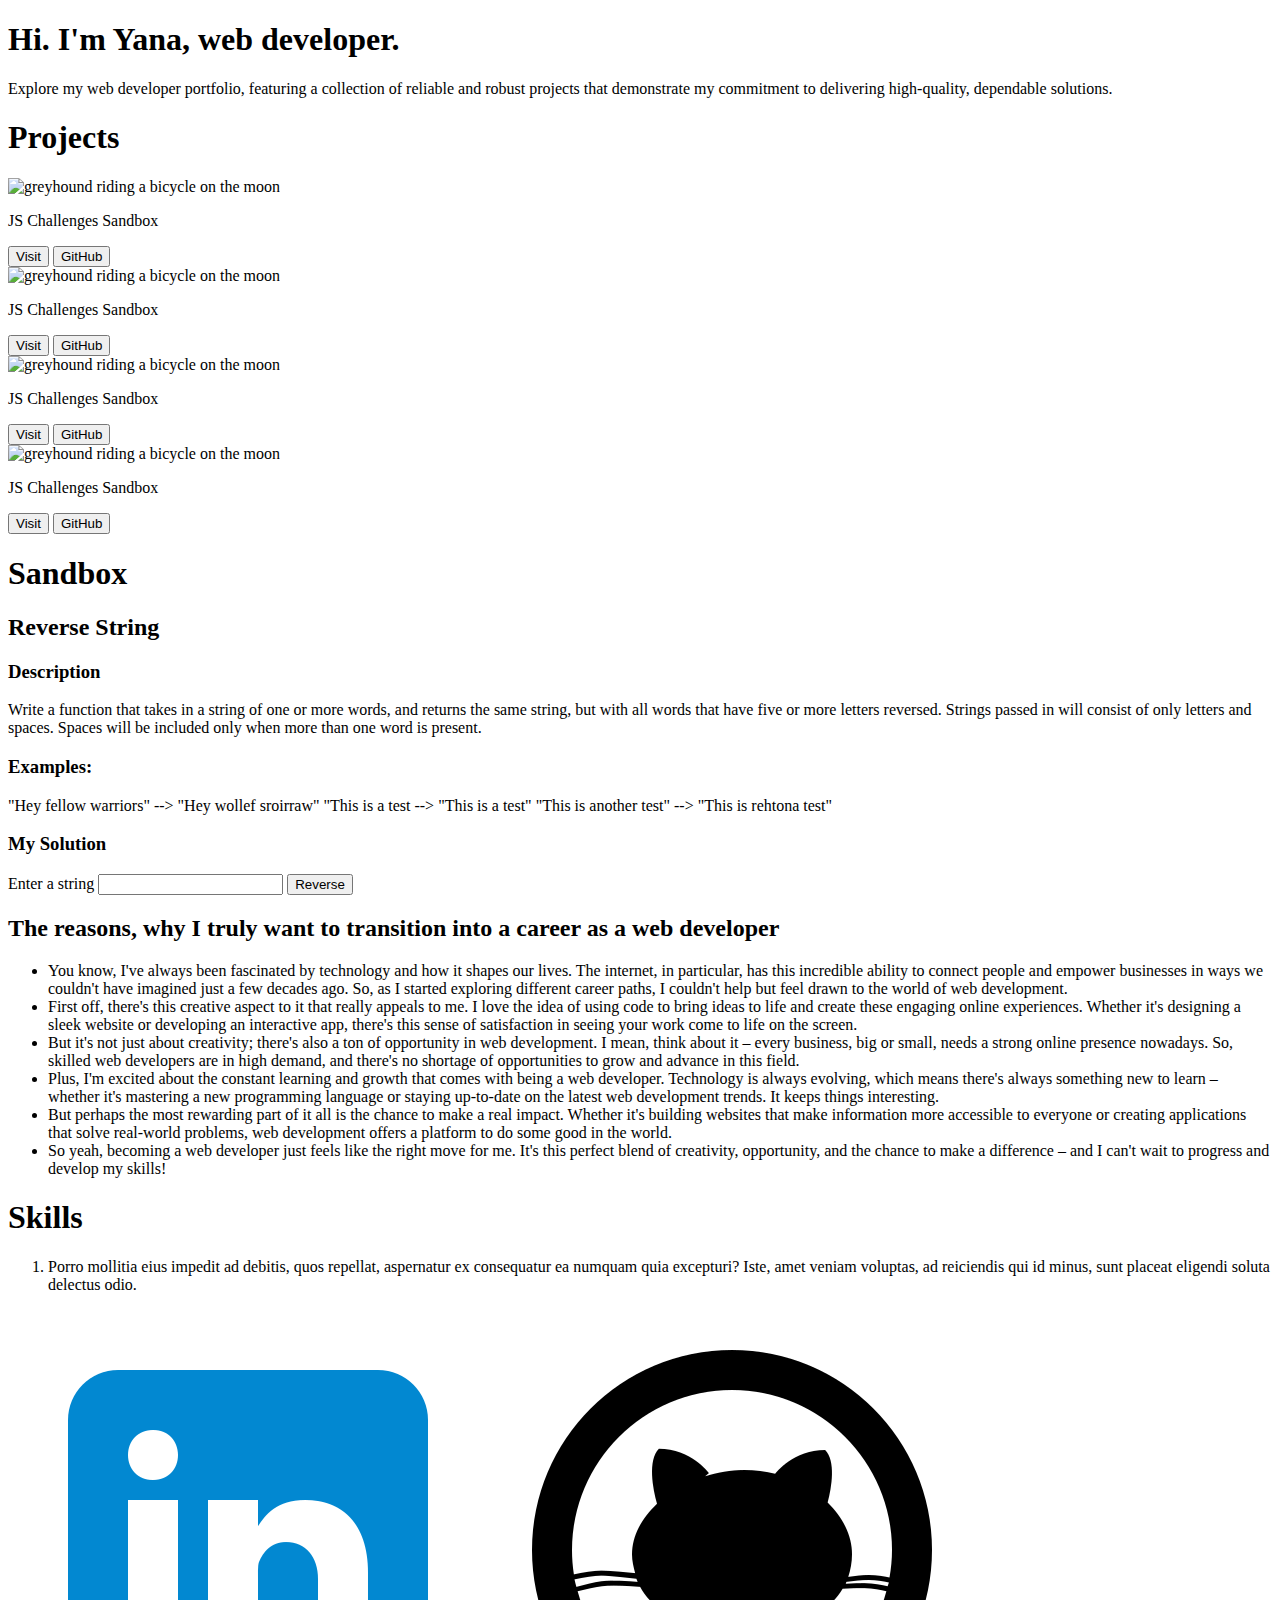
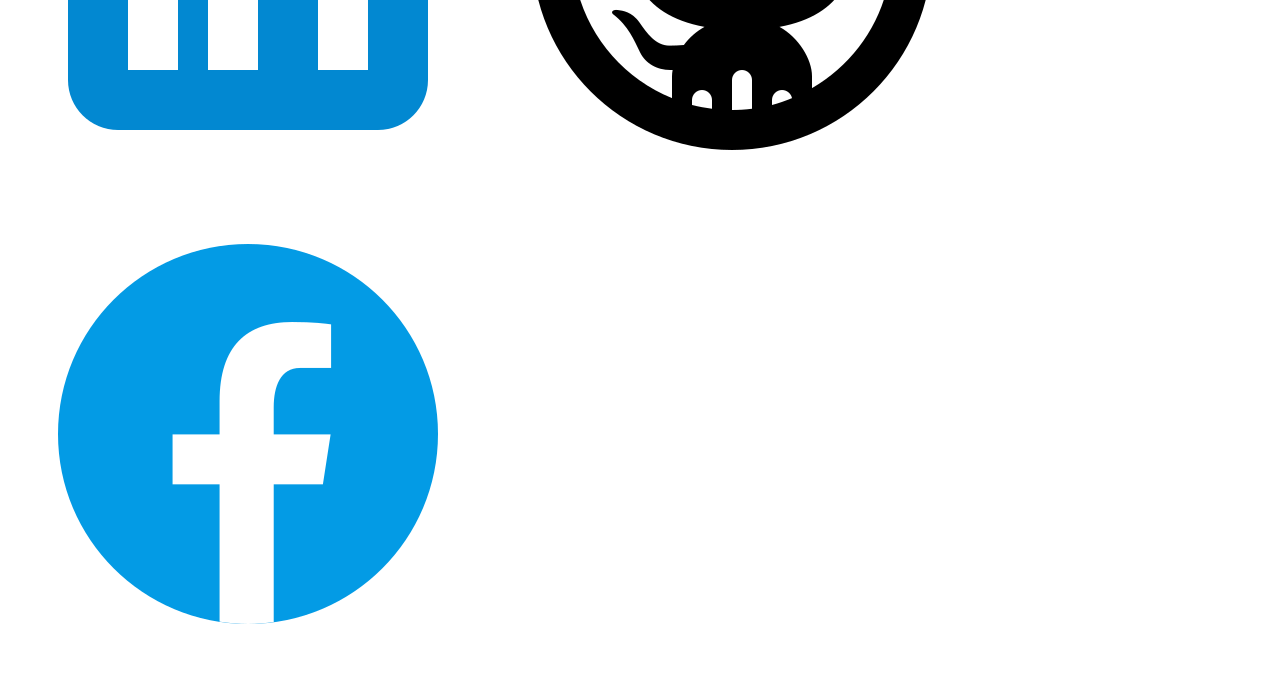
==== index.html @ 2d51bf21 "add fancy animation to projects" ====
<!DOCTYPE html>
<html lang="en">
  <head>
    <meta charset="UTF-8" />
    <meta http-equiv="X-UA-Compatible" content="IE=edge" />
    <meta name="viewport" content="width=device width, initial-scale=1.0" />
    <link rel="stylesheet" href="assets/css/main.css" />
    <title>Yana Kozarenko Web Developer Portfolio</title>
  </head>

  <body>
    <header>
      <section class="intro">
        <h1>
          Hi. I'm <span id="name">Yana,</span>
          <span id="occupation-web">web</span>
          <span id="occupation-development">developer.</span>
        </h1>
        <!-- <span id="occupation-loc">Cambridge, UK</span> -->
        <p>
          Explore my web developer portfolio, featuring a collection of reliable
          and robust projects that demonstrate my commitment to delivering
          high-quality, dependable solutions.
        </p>
      </section>
    </header>
    <main>
      <section class="projects">
        <h1 class="projectsH1 text">Projects</h1>
        <section class="projectsList">

         <article class="projectsItem">
         <img src="./assets/img/a_greyhound_riding_a_bicycle_on_the_moon_logo__2409804378.png" alt="greyhound riding a bicycle on the moon"/>
         <p>JS Challenges Sandbox</p>
         <div class="buttonGroup">
            <button>Visit</button>
            <button>GitHub</button>
          </div>
        </article>

        <article class="projectsItem">
          <img src="./assets/img/a_greyhound_riding_a_bicycle_on_the_moon_logo__2409804378.png" alt="greyhound riding a bicycle on the moon"/>
          <p>JS Challenges Sandbox</p>
          <div class="buttonGroup">
             <button>Visit</button>
             <button>GitHub</button>
           </div>
         </article>

         <article class="projectsItem">
          <img src="./assets/img/a_greyhound_riding_a_bicycle_on_the_moon_logo__2409804378.png" alt="greyhound riding a bicycle on the moon"/>
          <p>JS Challenges Sandbox</p>
          <div class="buttonGroup">
             <button>Visit</button>
             <button>GitHub</button>
           </div>
         </article>

         <article class="projectsItem">
          <img src="./assets/img/a_greyhound_riding_a_bicycle_on_the_moon_logo__2409804378.png" alt="greyhound riding a bicycle on the moon"/>
          <p>JS Challenges Sandbox</p>
          <div class="buttonGroup">
             <button>Visit</button>
             <button>GitHub</button>
           </div>
         </article>
      </section>

      <section class="sandbox">

      </section>
      <section class="skills">
        <h2>The reasons, why I truly want to transition into a career as a web developer</h2>
        <ul>
          <li>
            You know, I've always been fascinated by technology and how it shapes our lives. The internet, in particular, has this incredible ability to connect people and empower businesses in ways we couldn't have imagined just a few decades ago. So, as I started exploring different career paths, I couldn't help but feel drawn to the world of web development.

            <li>First off, there's this creative aspect to it that really appeals to me. I love the idea of using code to bring ideas to life and create these engaging online experiences. Whether it's designing a sleek website or developing an interactive app, there's this sense of satisfaction in seeing your work come to life on the screen.</li>

<li>But it's not just about creativity; 
  there's also a ton of opportunity in web development. 
  I mean, think about it – every business, 
  big or small, needs a strong online presence nowadays. 
  So, skilled web developers are in high demand, 
  and there's no shortage of opportunities to grow 
  and advance in this field.</li>

<li>Plus, I'm excited about the constant 
  learning and growth that comes with being a web developer. 
  Technology is always evolving, which means there's always 
  something new to learn – whether it's mastering a new 
  programming language or staying up-to-date on the 
  latest web development trends. 
  It keeps things interesting. </li>

<li>But perhaps the most rewarding part 
  of it all is the chance to make a real impact. 
  Whether it's building websites that make information 
  more accessible to everyone or 
  creating applications that solve real-world problems, 
  web development offers a platform to do some good in the world.</li>

<li>So yeah, becoming a web developer 
  just feels like the right move for me. 
  It's this perfect blend of creativity, opportunity, 
  and the chance to make a difference – and 
  I can't wait to progress and develop my skills!</li>
          </li>
        </ul>
      </section>
<section class="skills">
          <h1>Skills</h1>
          <ol>
          <li>
            Porro mollitia eius impedit ad debitis, quos repellat, aspernatur ex
            consequatur ea numquam quia excepturi? Iste, amet veniam voluptas,
            ad reiciendis qui id minus, sunt placeat eligendi soluta delectus
            odio.
          </li>
        </ol>
      </section>
    </main>
    <!--  
       <header>
      <h1>YK</h1>
      <nav class="headerNav">
        <ul>
          <li>Projects</li>
          <li>Skills</li>
          <li>About</li>
          <li>Contacts</li>
        </ul>
      </nav>
    </header>
      
      <main>
      <section class="intro">
          <h1>Hi. I'm Yana, <br> a web developer.</h1>
          <img src="assets/img/greyhound.png"/>
      </section>
      <section class="insideNav">
        <nav>
        <ul>
          <li><a href="#works">Projects</a></li>
          <li><a href="#works">Skills</a></li>
          <li><a href="#about">about</a></li>
          <li><a href="#messageMe">write a message</a></li>
          <li><a href="#hire">want to hire?</a></li>
        </ul>
      </nav>
    </section>

    <section class="projects">
      <h1>PROJECTS</h1>
    </section>

  <section class="skills">
  <h1>SKILLS</h1>
  </section>


    <section class="inside">
      <div class="sky"><img src="assets/img/cloud-5946381.jpg">
      </div>
        <p>Growth. Solving problems. Reaching the goals.</p>
        <p>Excited about web development.</p>
        <h2>My way in Web Development</h2>
        <p>Purplebeard bootcamp - Frontend Development - 2023</p>
        <p>Codecademy - HTML, CSS, JS - 2022</p>
        <p>EdX - HTML, CSS - 2022</p>
        <p>Resourses: MDN docs, W3CSchool, CSS Tricks</p>
      </section>
      <section>
        <h2>Projects</h2>
        <h3>Calculators</h3>
        <h3>Forms</h3>
        <h3>Moon animation</h3>
        <h3>Palindrome Checker App</h3>
        <h3>Password Checker App</h3>
        <h3>Weather App</h3>
    </main>-->
    <footer id="footer">
    </footer>
   
    <script src="./assets/js/components.js/sandboxJs.js" async defer></script>
    <script src="./assets/js/components.js/footer.js" async defer></script>
  </body>
</html>
---- assets/css/main.css ----
/* FOR MOBILE SCREENS */

@media screen and (max-width: 600px) {
  body,
  header,
  main,
  footer,
  .intro,
  .intro > *,
  section,
  article,
  .projects,
  .projects > *,
  .projectsList > *,
  .projectsItem > * {
    display: flex;
    flex-direction: column;
    align-items: center;
    justify-content: center;
    text-align: center;
    margin: 0 auto;
  }

  @import url("https://fonts.googleapis.com/css2?family=Inter:wght@300;400;500;600;700;800;900&family=Lato:ital,wght@0,100;0,300;0,400;0,700;0,900;1,100;1,300;1,400;1,700;1,900&family=Noto+Sans:ital,wght@0,300;0,400;0,500;0,600;0,700;0,800;0,900;1,300;1,400;1,500;1,600;1,700;1,800;1,900&family=Poppins:ital,wght@0,300;0,400;0,500;0,600;0,700;0,800;1,400;1,500;1,600;1,700;1,800&family=Ubuntu:ital,wght@0,300;0,400;0,500;0,700;1,300;1,400;1,500;1,700&display=swap");

  :root {
    font-size: 16px;
    --sizeXs: 0.5rem;
    --sizeSm: calc(var(--sizeXs) * 1.5);
    --sizeMd: calc(var(--sizeSm) * 1.5);
    --sizeMdL: calc(var(--sizeSm) * 1.25);
    --sizeLg: calc(var(--sizeMd) * 1.5);
    --sizeXl: calc(var(--sizeLg) * 1.5);
    --sizeXXl: calc(var(--sizeXl) * 1.5);
  }

  /* CSS Reset for all elements */
  * {
    box-sizing: border-box;
    margin: 0;
    padding: 0;
    border: none;
    background: none;
    text-align: center;
    font-family: system-ui, -apple-system, BlinkMacSystemFont, "Segoe UI",
      Roboto, Oxygen, Ubuntu, Cantarell, "Open Sans", "Helvetica Neue",
      sans-serif;
  }

  body {
    max-width: 100svw;
    display: flex;
    flex-direction: column;
    align-items: center;
    justify-content: center;
    text-align: center;
    margin: 0 auto;
  }

  // HEADER

  .intro {
    margin: auto 0;
    display: flex;
    flex-direction: column;
    align-items: center;
    justify-content: center;
    text-align: center;
  }

  .intro h1 {
    font-size: var(--sizeXXl);
    padding: var(--sizeXXl);
    max-width: 100%;
  }

  .intro p {
    position: relative;
    font-family: "Noto Sans", sans-serif;
    font-size: var(--sizeLg);
    width: 60%;
    padding: var(--sizeMdL);
    padding-bottom: var(--sizeXXl);
    color: #000;
  }

  .intro p::after {
    content: "";
    position: absolute;
    bottom: 0;
    left: 40%;
    width: 20%;
    height: 2px;
    margin: 0 auto;
    margin-top: 6rem;
    border-bottom: 8px dotted #64dfdf;
    /* border-bottom: 2px solid #5390d9; */
  }

  .intro p:hover::after {
    content: "";
    position: absolute;
    bottom: 0;
    left: 10%;
    width: 80%;
    height: 2px;
    margin: 0 auto;
    margin-top: 6rem;
    border-bottom: 4px solid #48bfe3;
    transition: all 1s ease-in-out;
  }

  /* Animations*/

  #name {
    text-align: center;
    text-transform: uppercase;
    font-weight: 900;
    -webkit-background-clip: text;
    /* -webkit-filter: drop-shadow(2px 1px 0px black);*/
    /* -webkit-text-stroke: 1px rgb(7, 7, 7);  */

    background-clip: text;
    background-image: url("/assets/img/candy-983094_1280.jpg");
    background-image: url("/assets/img/universe-4609408_1920.jpg");
    background-size: 120%;
    background-repeat: repeat;
    color: transparent;
    animation: nameAnimation 15s linear infinite backwards;
  }

  #occupation {
    text-align: center;
    text-transform: uppercase;
    font-weight: 900;
    -webkit-background-clip: text;
    /*-webkit-text-stroke: 1px rgb(7, 7, 7);*/

    background-clip: text;
    background-image: url("/assets/img/code-3637299_1280.jpg");
    background-image: url("/assets/img/code-3477973_1280.jpg");

    background-size: contain;
    background-repeat: repeat;
    color: transparent;
    animation: occupationAnimation 10s ease-in-out infinite;
  }

  #occupation-web,
  #occupation-development {
    text-align: center;
    text-transform: uppercase;
    font-weight: 900;
    -webkit-background-clip: text;
    /*-webkit-text-stroke: 1px rgb(7, 7, 7);*/

    background-clip: text;
    background-image: url("/assets/img/code-3637299_1280.jpg");
    background-image: url("/assets/img/code-3477973_1280.jpg");

    background-size: var(--sizeXXl);
    background-repeat: repeat;
    color: transparent;
  }

  #occupation-web {
    animation: occupationAnimation 50s linear infinite;
  }

  #occupation-development {
    background-image: url("/assets/img/moon-1527501.jpg");
    background-size: contain;
    animation: occupationAnimation 140s linear infinite;
    animation-fill-mode: forwards;
  }

  @keyframes occupationAnimation {
    0%,
    100% {
      background-position: left bottom;
    }
    25% {
      background-position: right bottom;
    }
    50% {
      background-position: right top;
    }
    75% {
      background-position: left bottom;
    }
  }

  @keyframes nameAnimation {
    0% {
      background-size: 120%;
    }
    25% {
      background-size: 150%;
    }
    50% {
      background-size: 250%;
    }
    75% {
      background-size: 350%;
    }

    100% {
      background-size: 400%;
    }
  }

  // MAIN

  // PROJECTS

  .projects {
  }

  projectsList .projectsItem {
    display: flex;
    justify-content: center;
    align-items: center;
    width: 50%;
    height: 50%;
    position: relative;
  }

  .projectsList .projectsItem img {
    width: 100%;
    height: auto;
    object-fit: cover;
    position: relative;
    clip-path: polygon(
      36% 10%,
      20% 70%,
      80% 90%,
      80% 5%,
      90% 0%,
      80% 5%,
      36% 10%
    );
    overflow: hidden;
  }

  /* .projectsList {
    clip-path: polygon(
      20% 22%,
      30% 11%,
      59% 5%,
      64% 11%,
      72% 29%,
      64% 44%,
      66% 62%,
      67% 77%,
      60% 83%,
      55% 85%,
      48% 88%,
      35% 89%,
      9% 79%,
      5% 78%,
      3% 51%,
      9% 41%
    );
  } */

  .projectsList figure figcaption {
    font-size: var(--sizeXl);
    padding: var(--sizeMd);
  }

  .projects figure img {
  }

  section h1 {
    font-size: var(--sizeXXl);
    text-align: left;
    padding: var(--sizeXl);
    /* background-image: url("/assets/img/moon-1527501.jpg"); */
    background-size: contain;
    font-weight: 900;
    -webkit-background-clip: text;
    background-clip: text;
    background-color: black;
    background-size: contain;
    background-repeat: repeat;
    color: transparent;
  }

  .text {
    transition: transform 1s ease-in-out; /* Add transition for smooth effect */
  }

  .text:hover {
    transform: skewX(20deg) skewX(270deg); /* Change shape on hover */
  }
}

/* FOR DESCTOP SCREENS */

@media screen and (min-width: 601px) {
}
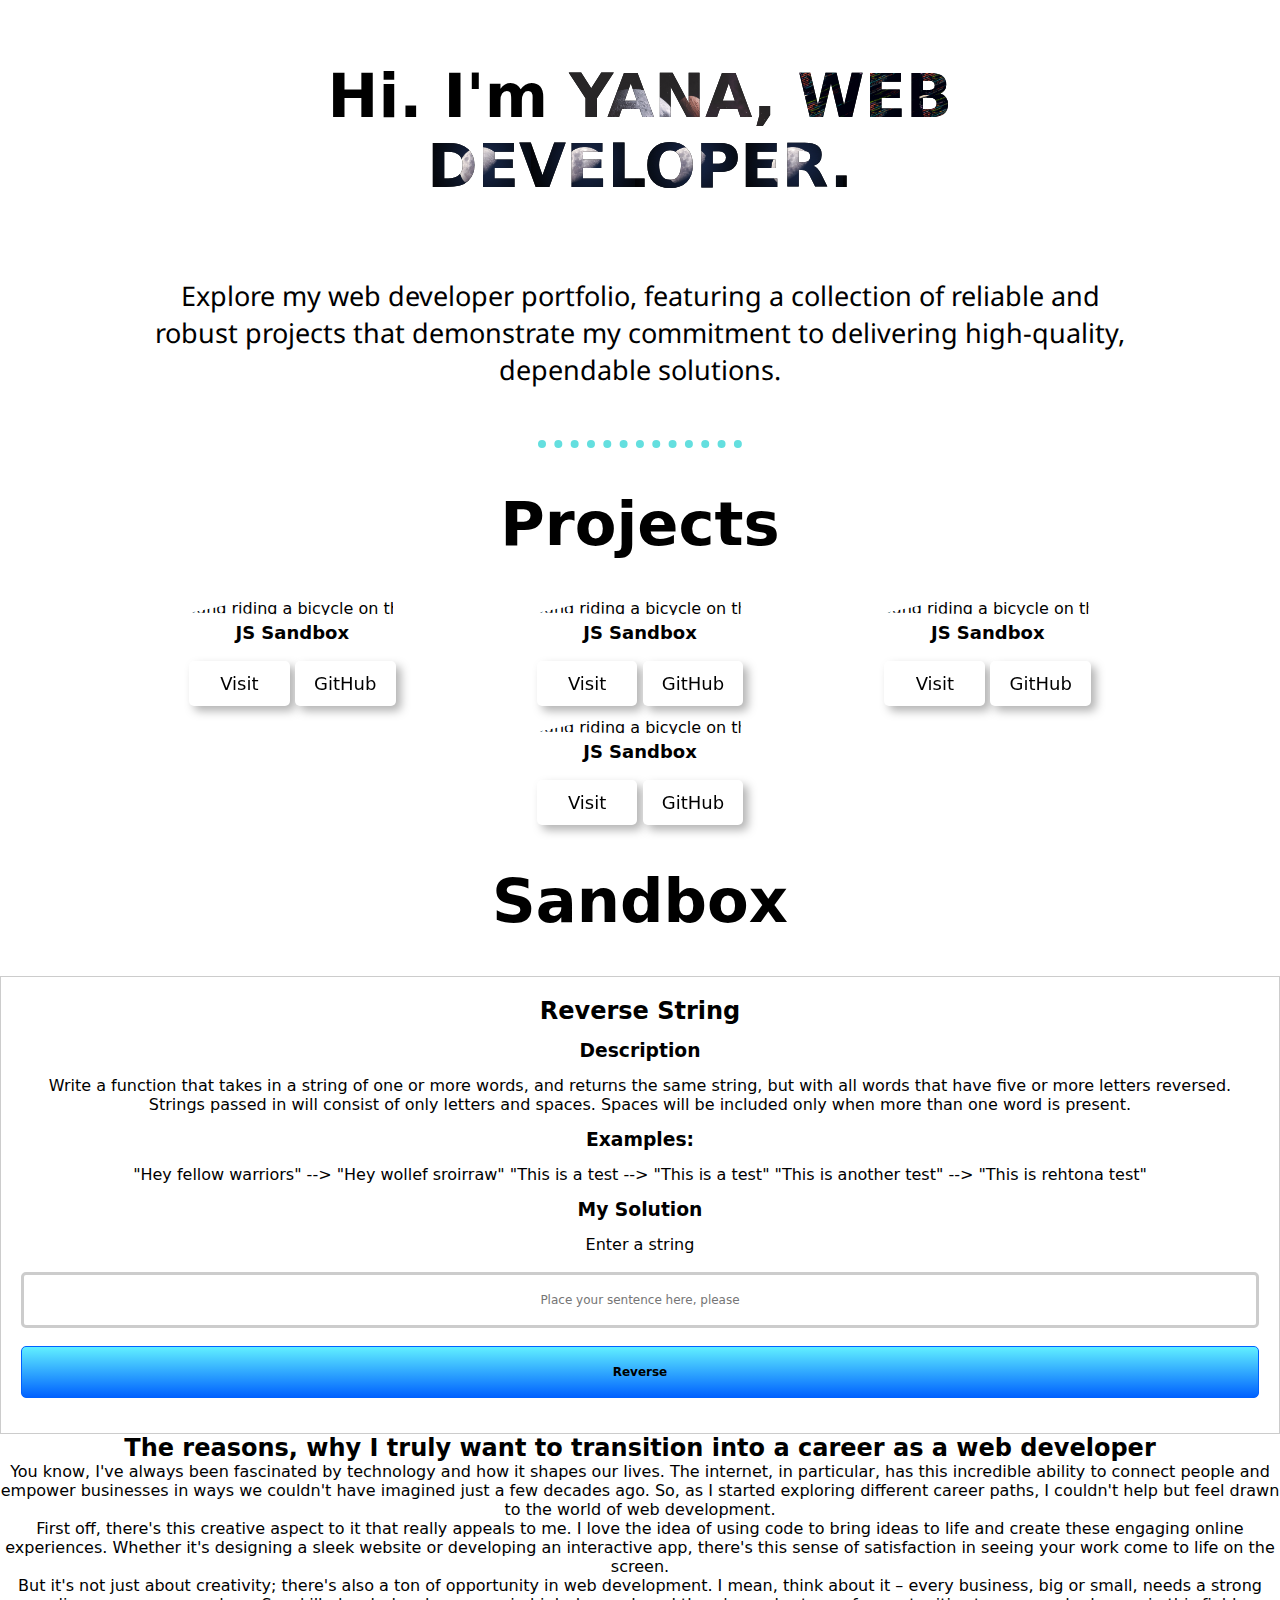
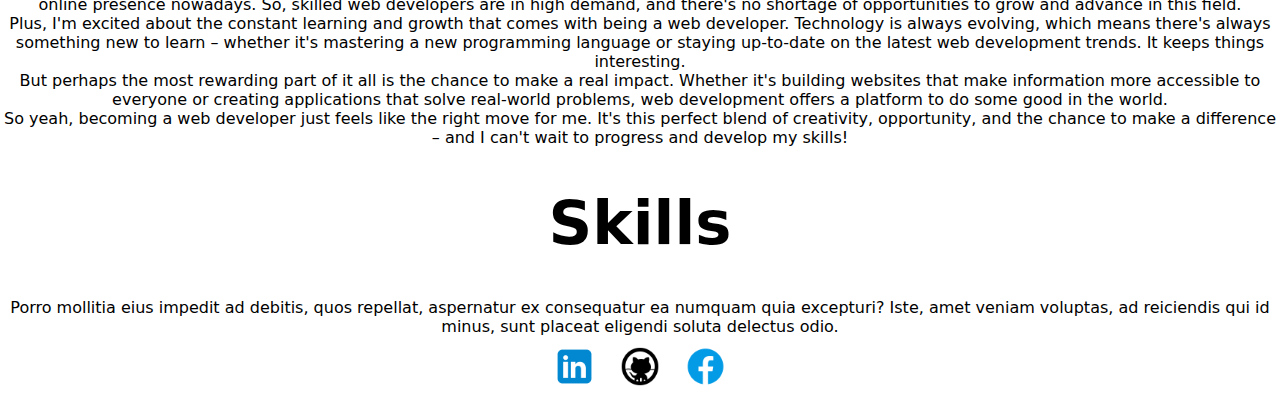
==== commit 11a9748a: "style sections, hovers" ====
--- a/index.html
+++ b/index.html
@@ -31,7 +31,7 @@
 
          <article class="projectsItem">
          <img src="./assets/img/a_greyhound_riding_a_bicycle_on_the_moon_logo__2409804378.png" alt="greyhound riding a bicycle on the moon"/>
-         <p>JS Challenges Sandbox</p>
+         <p class="projectsTitle">JS Sandbox</p>
          <div class="buttonGroup">
             <button>Visit</button>
             <button>GitHub</button>
@@ -40,7 +40,7 @@
 
         <article class="projectsItem">
           <img src="./assets/img/a_greyhound_riding_a_bicycle_on_the_moon_logo__2409804378.png" alt="greyhound riding a bicycle on the moon"/>
-          <p>JS Challenges Sandbox</p>
+          <p class="projectsTitle">JS Sandbox</p>
           <div class="buttonGroup">
              <button>Visit</button>
              <button>GitHub</button>
@@ -49,7 +49,7 @@
 
          <article class="projectsItem">
           <img src="./assets/img/a_greyhound_riding_a_bicycle_on_the_moon_logo__2409804378.png" alt="greyhound riding a bicycle on the moon"/>
-          <p>JS Challenges Sandbox</p>
+          <p class="projectsTitle">JS Sandbox</p>
           <div class="buttonGroup">
              <button>Visit</button>
              <button>GitHub</button>
@@ -58,13 +58,14 @@
 
          <article class="projectsItem">
           <img src="./assets/img/a_greyhound_riding_a_bicycle_on_the_moon_logo__2409804378.png" alt="greyhound riding a bicycle on the moon"/>
-          <p>JS Challenges Sandbox</p>
+          <p class="projectsTitle">JS Sandbox</p>
           <div class="buttonGroup">
              <button>Visit</button>
              <button>GitHub</button>
            </div>
          </article>
       </section>
+    </section>
 
       <section class="sandbox">
 
--- a/assets/css/main.css
+++ b/assets/css/main.css
@@ -1,301 +1,748 @@
+@import url("https://fonts.googleapis.com/css2?family=Inter:wght@300;400;500;600;700;800;900&family=Lato:ital,wght@0,100;0,300;0,400;0,700;0,900;1,100;1,300;1,400;1,700;1,900&family=Noto+Sans:ital,wght@0,300;0,400;0,500;0,600;0,700;0,800;0,900;1,300;1,400;1,500;1,600;1,700;1,800;1,900&family=Poppins:ital,wght@0,300;0,400;0,500;0,600;0,700;0,800;1,400;1,500;1,600;1,700;1,800&family=Ubuntu:ital,wght@0,300;0,400;0,500;0,700;1,300;1,400;1,500;1,700&display=swap");
+
+:root {
+  font-size: 16px;
+  --sizeXs: 0.5rem;
+  --sizeSm: calc(var(--sizeXs) * 1.5);
+  --sizeMd: calc(var(--sizeSm) * 1.5);
+  --sizeMdL: calc(var(--sizeSm) * 1.25);
+  --sizeLg: calc(var(--sizeMd) * 1.5);
+  --sizeXl: calc(var(--sizeLg) * 1.5);
+  --sizeXXl: calc(var(--sizeXl) * 1.5);
+}
+
+/* CSS Reset for all elements */
+* {
+  box-sizing: border-box;
+  margin: 0;
+  padding: 0;
+  border: none;
+  background: none;
+  text-align: center;
+  font-family: system-ui, -apple-system, BlinkMacSystemFont, "Segoe UI", Roboto,
+    Oxygen, Ubuntu, Cantarell, "Open Sans", "Helvetica Neue", sans-serif;
+}
+
 /* FOR MOBILE SCREENS */
 
-@media screen and (max-width: 600px) {
-  body,
-  header,
-  main,
-  footer,
-  .intro,
-  .intro > *,
-  section,
-  article,
-  .projects,
-  .projects > *,
-  .projectsList > *,
-  .projectsItem > * {
-    display: flex;
-    flex-direction: column;
-    align-items: center;
-    justify-content: center;
-    text-align: center;
-    margin: 0 auto;
-  }
-
-  @import url("https://fonts.googleapis.com/css2?family=Inter:wght@300;400;500;600;700;800;900&family=Lato:ital,wght@0,100;0,300;0,400;0,700;0,900;1,100;1,300;1,400;1,700;1,900&family=Noto+Sans:ital,wght@0,300;0,400;0,500;0,600;0,700;0,800;0,900;1,300;1,400;1,500;1,600;1,700;1,800;1,900&family=Poppins:ital,wght@0,300;0,400;0,500;0,600;0,700;0,800;1,400;1,500;1,600;1,700;1,800&family=Ubuntu:ital,wght@0,300;0,400;0,500;0,700;1,300;1,400;1,500;1,700&display=swap");
-
-  :root {
-    font-size: 16px;
-    --sizeXs: 0.5rem;
-    --sizeSm: calc(var(--sizeXs) * 1.5);
-    --sizeMd: calc(var(--sizeSm) * 1.5);
-    --sizeMdL: calc(var(--sizeSm) * 1.25);
-    --sizeLg: calc(var(--sizeMd) * 1.5);
-    --sizeXl: calc(var(--sizeLg) * 1.5);
-    --sizeXXl: calc(var(--sizeXl) * 1.5);
-  }
-
-  /* CSS Reset for all elements */
-  * {
-    box-sizing: border-box;
-    margin: 0;
-    padding: 0;
-    border: none;
-    background: none;
-    text-align: center;
-    font-family: system-ui, -apple-system, BlinkMacSystemFont, "Segoe UI",
-      Roboto, Oxygen, Ubuntu, Cantarell, "Open Sans", "Helvetica Neue",
-      sans-serif;
-  }
+@media screen and (max-width: 601px) {
+
+body>*,
+.intro,
+.intro > *,
+section,
+article,
+.projects,
+.projects > *,
+section .projectsList > *,
+.projectsItem > *,
+ {
+  display: flex;
+  flex-direction: column;
+  align-items: center;
+  justify-content: center;
+  text-align: center;
+  margin: 0 auto;
+  width: 100%;
+}
+
+body {
+  max-width: 100svw;
+  display: flex;
+  flex-direction: column;
+  align-items: center;
+  justify-content: center;
+  text-align: center;
+  margin: 0 auto;
+}
+
+// HEADER
+
+.intro {
+  margin: auto 0;
+  display: flex;
+  flex-direction: column;
+  align-items: center;
+  justify-content: center;
+  text-align: center;
+}
+
+.intro h1 {
+  font-size: var(--sizeXXl);
+  padding: var(--sizeXXl);
+  max-width: 100%;
+}
+
+.intro p {
+  position: relative;
+  margin: 0 auto;
+  font-family: "Noto Sans", sans-serif;
+  font-size: var(--sizeLg);
+  width: 80%;
+  padding: var(--sizeMdL);
+  padding-bottom: var(--sizeXXl);
+  color: #000;
+}
+
+.intro p::after {
+  content: "";
+  position: absolute;
+  bottom: 0;
+  left: 40%;
+  width: 20%;
+  height: 2px;
+  margin: 0 auto;
+  margin-top: 6rem;
+  border-bottom: 8px dotted #64dfdf;
+  /* border-bottom: 2px solid #5390d9; */
+}
+
+.intro p:hover::after {
+  content: "";
+  position: absolute;
+  bottom: 0;
+  left: 10%;
+  width: 80%;
+  height: 2px;
+  margin: 0 auto;
+  margin-top: 6rem;
+  border-bottom: 4px solid #48bfe3;
+  transition: all 1s ease-in-out;
+}
+
+/* Animations*/
+
+#name {
+  text-align: center;
+  text-transform: uppercase;
+  font-weight: 900;
+  -webkit-background-clip: text;
+  /* -webkit-filter: drop-shadow(2px 1px 0px black);*/
+  /* -webkit-text-stroke: 1px rgb(7, 7, 7);  */
+
+  background-clip: text;
+  background-image: url("/assets/img/candy-983094_1280.jpg");
+  background-image: url("/assets/img/universe-4609408_1920.jpg");
+  background-size: 120%;
+  background-repeat: repeat;
+  color: transparent;
+  animation: nameAnimation 15s linear infinite backwards;
+}
+
+#occupation {
+  text-align: center;
+  text-transform: uppercase;
+  font-weight: 900;
+  -webkit-background-clip: text;
+  /*-webkit-text-stroke: 1px rgb(7, 7, 7);*/
+
+  background-clip: text;
+  background-image: url("/assets/img/code-3637299_1280.jpg");
+  background-image: url("/assets/img/code-3477973_1280.jpg");
+
+  background-size: contain;
+  background-repeat: repeat;
+  color: transparent;
+  animation: occupationAnimation 10s ease-in-out infinite;
+}
+
+#occupation-web,
+#occupation-development {
+  text-align: center;
+  text-transform: uppercase;
+  font-weight: 900;
+  -webkit-background-clip: text;
+  /*-webkit-text-stroke: 1px rgb(7, 7, 7);*/
+
+  background-clip: text;
+  background-image: url("/assets/img/code-3637299_1280.jpg");
+  background-image: url("/assets/img/code-3477973_1280.jpg");
+
+  background-size: var(--sizeXXl);
+  background-repeat: repeat;
+  color: transparent;
+}
+
+#occupation-web {
+  animation: occupationAnimation 50s linear infinite;
+}
+
+#occupation-development {
+  background-image: url("/assets/img/moon-1527501.jpg");
+  background-size: contain;
+  animation: occupationAnimation 140s linear infinite;
+  animation-fill-mode: forwards;
+}
+
+@keyframes occupationAnimation {
+  0%,
+  100% {
+    background-position: left bottom;
+  }
+  25% {
+    background-position: right bottom;
+  }
+  50% {
+    background-position: right top;
+  }
+  75% {
+    background-position: left bottom;
+  }
+}
+
+@keyframes nameAnimation {
+  0% {
+    background-size: 120%;
+  }
+  25% {
+    background-size: 150%;
+  }
+  50% {
+    background-size: 250%;
+  }
+  75% {
+    background-size: 350%;
+  }
+
+  100% {
+    background-size: 400%;
+  }
+}
+
+// MAIN
+
+// PROJECTS
+
+.projectsList >*  {
+  display: flex;
+  justify-content: center;
+  align-items: center;
+}
+
+.projectsList .projectsItem img {
+  width: 100%;
+  height: auto;
+  object-fit: cover;
+  position: relative;
+  clip-path: polygon(
+    36% 10%,
+    20% 70%,
+    80% 90%,
+    80% 5%,
+    90% 0%,
+    80% 5%,
+    36% 10%
+  );
+  overflow: hidden;
+}
+
+.projectsTitle {
+  font-size: var(--sizeMd);
+  background-size: contain;
+  font-weight: 600;
+  margin-bottom: var(--sizeMd);
+}
+
+.buttonGroup {
+  display: flex;
+  flex-direction: column;
+  align-items: center;
+  justify-content: center;
+  gap: var(--sizeMd);
+  margin: 0 auto;
+}
+.buttonGroup button {
+  width: 30%;
+  border-radius: 5px;
+  padding: var(--sizeSm);
+  font-size: var(--sizeMd);
+  background: white;
+  filter: drop-shadow(5px 5px 5px rgba(0,0,0,0.3));
+}
+
+.buttonGroup button:hover {
+  border-radius: 2px;
+background: #ffffff;
+box-shadow:  inset 3px 3px 8px #666666,
+inset -3px -3px 8px #ffffff;
+}
+
+
+section h1 {
+  font-size: var(--sizeXXl);
+  text-align: center;
+  padding: var(--sizeXl);
+  /* background-image: url("/assets/img/moon-1527501.jpg"); */
+  background-size: contain;
+  font-weight: 900;
+  -webkit-background-clip: text;
+  background-clip: text;
+  background-color: black;
+  background-size: contain;
+  background-repeat: repeat;
+  color: transparent;
+}
+
+.text {
+  transition: transform 1s ease-in-out; /* Add transition for smooth effect */
+}
+
+.text:hover {
+  transform: skewX(20deg) skewX(270deg); /* Change shape on hover */
+}
+
+// Sandbox
+
+.sandbox {
+  display: flex;
+  flex-direction: column;
+  align-items: center;
+  text-align: center;
+  padding: 20px;
+  margin-top: 20px;
+}
+
+.reverseString {
+  display: flex;
+  flex-direction: column;
+  align-items: center;
+  text-align: center;
+  border: 1px solid #ccc;
+  padding: 20px;
+  gap-var(--sizeXl);
+}
+
+.reverseString > * {
+  gap: var(--sizeXXl);
+}
+
+.reverseString h3 {
+  margin-top: 15px;
+}
+
+.reverseString form {
+  margin-top: 15px;
+  width: 100%;
+  display: flex;
+  flex-direction: column;
+  align-items: center;
+  text-align: center;
+  gap: var(--sizeMd);
+}
+
+.reverseString form #reverseStringInput {
+
+  padding: var(--sizeMd);
+  width: 100%;
+  font-size: var(--sizeSm);
+  border: 3px solid #ccc;
+  border-radius: 5px;
+  text-align: center;
+}
+
+.reverseString p {
+  margin-top: 15px;
+}
+
+.reverseString button {
+  padding: var(--sizeMd);
+  width: 100%;
+  font-size: var(--sizeSm);
+  border: 1px solid #0061FF;
+  border-radius: 5px;
+  text-align: center;
+  color: #000;
+  font-weight: 900;
+  cursor: pointer;
+
+  background: hsla(217, 100%, 50%, 1);
+
+  background: linear-gradient(90deg, hsla(217, 100%, 50%, 1) 0%, hsla(186, 100%, 69%, 1) 100%);
+  
+  background: -moz-linear-gradient(90deg, hsla(217, 100%, 50%, 1) 0%, hsla(186, 100%, 69%, 1) 100%);
+  
+  background: -webkit-linear-gradient(90deg, hsla(217, 100%, 50%, 1) 0%, hsla(186, 100%, 69%, 1) 100%);;}
+
+
+// Social Media
+
+.social ul {
+  display: flex;
+  flex-direction: row;
+  justify-content: center;
+}
+
+.social ul li {
+  list-style: none;
+}
+
+.social img {
+  width: var(--sizeXXl);
+  filter: grayscale(80%), contrast(200%);
+  padding: var(--sizeXs);
+}
+}
+
+/* FOR DESCTOP SCREENS */
+
+@media screen and (min-width: 601px) {
+
+ body > *,
+ header > *,
+.intro,
+.intro > *,
+section,
+article, {
+  display: flex;
+  flex-direction: column;
+  align-items: center;
+  justify-content: center;
+  text-align: center;
+  margin: 0 auto;
+  width: 100%;
+}
 
   body {
-    max-width: 100svw;
-    display: flex;
-    flex-direction: column;
-    align-items: center;
-    justify-content: center;
-    text-align: center;
-    margin: 0 auto;
-  }
-
-  // HEADER
-
-  .intro {
-    margin: auto 0;
-    display: flex;
-    flex-direction: column;
-    align-items: center;
-    justify-content: center;
-    text-align: center;
-  }
-
-  .intro h1 {
-    font-size: var(--sizeXXl);
-    padding: var(--sizeXXl);
-    max-width: 100%;
-  }
-
-  .intro p {
-    position: relative;
-    font-family: "Noto Sans", sans-serif;
-    font-size: var(--sizeLg);
-    width: 60%;
-    padding: var(--sizeMdL);
-    padding-bottom: var(--sizeXXl);
-    color: #000;
-  }
-
-  .intro p::after {
-    content: "";
-    position: absolute;
-    bottom: 0;
-    left: 40%;
-    width: 20%;
-    height: 2px;
-    margin: 0 auto;
-    margin-top: 6rem;
-    border-bottom: 8px dotted #64dfdf;
-    /* border-bottom: 2px solid #5390d9; */
-  }
-
-  .intro p:hover::after {
-    content: "";
-    position: absolute;
-    bottom: 0;
-    left: 10%;
-    width: 80%;
-    height: 2px;
-    margin: 0 auto;
-    margin-top: 6rem;
-    border-bottom: 4px solid #48bfe3;
-    transition: all 1s ease-in-out;
-  }
-
-  /* Animations*/
-
-  #name {
-    text-align: center;
-    text-transform: uppercase;
-    font-weight: 900;
-    -webkit-background-clip: text;
-    /* -webkit-filter: drop-shadow(2px 1px 0px black);*/
-    /* -webkit-text-stroke: 1px rgb(7, 7, 7);  */
-
-    background-clip: text;
-    background-image: url("/assets/img/candy-983094_1280.jpg");
-    background-image: url("/assets/img/universe-4609408_1920.jpg");
+  max-width: 100svw;
+  display: flex;
+  flex-direction: column;
+  align-items: center;
+  justify-content: center;
+  text-align: center;
+  margin: 0 auto;
+}
+
+// HEADER
+
+header {
+  margin: 0 auto;
+  display: flex;
+  flex-direction: column;
+  align-items: center;
+  justify-content: center;
+  text-align: center;
+}
+
+.intro h1 {
+  width: 60%;
+  margin: 0 auto;
+  font-size: var(--sizeXXl);
+  padding: var(--sizeXXl);
+  text-align: center;
+
+}
+
+.intro p {
+  position: relative;
+  margin: 0 auto;
+  font-family: "Noto Sans", sans-serif;
+  font-size: var(--sizeLg);
+  padding: var(--sizeMdL);
+  padding-bottom: var(--sizeXXl);
+  color: #000;
+  width: 80%;
+}
+
+.intro p::after {
+  content: "";
+  position: absolute;
+  bottom: 0;
+  left: 40%;
+  width: 20%;
+  height: 2px;
+  margin: 0 auto;
+  margin-top: 6rem;
+  border-bottom: 8px dotted #64dfdf;
+  /* border-bottom: 2px solid #5390d9; */
+}
+
+.intro p:hover::after {
+  content: "";
+  position: absolute;
+  bottom: 0;
+  left: 10%;
+  width: 80%;
+  height: 2px;
+  margin: 0 auto;
+  margin-top: 6rem;
+  border-bottom: 4px solid #48bfe3;
+  transition: all 1s ease-in-out;
+}
+
+/* Animations*/
+
+#name {
+  text-align: center;
+  text-transform: uppercase;
+  font-weight: 900;
+  -webkit-background-clip: text;
+  /* -webkit-filter: drop-shadow(2px 1px 0px black);*/
+  /* -webkit-text-stroke: 1px rgb(7, 7, 7);  */
+
+  background-clip: text;
+  background-image: url("/assets/img/candy-983094_1280.jpg");
+  background-image: url("/assets/img/universe-4609408_1920.jpg");
+  background-size: 120%;
+  background-repeat: repeat;
+  color: transparent;
+  animation: nameAnimation 15s linear infinite backwards;
+}
+
+#occupation {
+  text-align: center;
+  text-transform: uppercase;
+  font-weight: 900;
+  -webkit-background-clip: text;
+  /*-webkit-text-stroke: 1px rgb(7, 7, 7);*/
+
+  background-clip: text;
+  background-image: url("/assets/img/code-3637299_1280.jpg");
+  background-image: url("/assets/img/code-3477973_1280.jpg");
+
+  background-size: contain;
+  background-repeat: repeat;
+  color: transparent;
+  animation: occupationAnimation 10s ease-in-out infinite;
+}
+
+#occupation-web,
+#occupation-development {
+  text-align: center;
+  text-transform: uppercase;
+  font-weight: 900;
+  -webkit-background-clip: text;
+  /*-webkit-text-stroke: 1px rgb(7, 7, 7);*/
+
+  background-clip: text;
+  background-image: url("/assets/img/code-3637299_1280.jpg");
+  background-image: url("/assets/img/code-3477973_1280.jpg");
+
+  background-size: var(--sizeXXl);
+  background-repeat: repeat;
+  color: transparent;
+}
+
+#occupation-web {
+  animation: occupationAnimation 50s linear infinite;
+}
+
+#occupation-development {
+  background-image: url("/assets/img/moon-1527501.jpg");
+  background-size: contain;
+  animation: occupationAnimation 140s linear infinite;
+  animation-fill-mode: forwards;
+}
+
+@keyframes occupationAnimation {
+  0%,
+  100% {
+    background-position: left bottom;
+  }
+  25% {
+    background-position: right bottom;
+  }
+  50% {
+    background-position: right top;
+  }
+  75% {
+    background-position: left bottom;
+  }
+}
+
+@keyframes nameAnimation {
+  0% {
     background-size: 120%;
-    background-repeat: repeat;
-    color: transparent;
-    animation: nameAnimation 15s linear infinite backwards;
-  }
-
-  #occupation {
-    text-align: center;
-    text-transform: uppercase;
-    font-weight: 900;
-    -webkit-background-clip: text;
-    /*-webkit-text-stroke: 1px rgb(7, 7, 7);*/
-
-    background-clip: text;
-    background-image: url("/assets/img/code-3637299_1280.jpg");
-    background-image: url("/assets/img/code-3477973_1280.jpg");
-
-    background-size: contain;
-    background-repeat: repeat;
-    color: transparent;
-    animation: occupationAnimation 10s ease-in-out infinite;
-  }
-
-  #occupation-web,
-  #occupation-development {
-    text-align: center;
-    text-transform: uppercase;
-    font-weight: 900;
-    -webkit-background-clip: text;
-    /*-webkit-text-stroke: 1px rgb(7, 7, 7);*/
-
-    background-clip: text;
-    background-image: url("/assets/img/code-3637299_1280.jpg");
-    background-image: url("/assets/img/code-3477973_1280.jpg");
-
-    background-size: var(--sizeXXl);
-    background-repeat: repeat;
-    color: transparent;
-  }
-
-  #occupation-web {
-    animation: occupationAnimation 50s linear infinite;
-  }
-
-  #occupation-development {
-    background-image: url("/assets/img/moon-1527501.jpg");
-    background-size: contain;
-    animation: occupationAnimation 140s linear infinite;
-    animation-fill-mode: forwards;
-  }
-
-  @keyframes occupationAnimation {
-    0%,
-    100% {
-      background-position: left bottom;
-    }
-    25% {
-      background-position: right bottom;
-    }
-    50% {
-      background-position: right top;
-    }
-    75% {
-      background-position: left bottom;
-    }
-  }
-
-  @keyframes nameAnimation {
-    0% {
-      background-size: 120%;
-    }
-    25% {
-      background-size: 150%;
-    }
-    50% {
-      background-size: 250%;
-    }
-    75% {
-      background-size: 350%;
-    }
-
-    100% {
-      background-size: 400%;
-    }
-  }
-
-  // MAIN
-
-  // PROJECTS
-
-  .projects {
-  }
-
-  projectsList .projectsItem {
-    display: flex;
-    justify-content: center;
-    align-items: center;
-    width: 50%;
-    height: 50%;
-    position: relative;
-  }
-
-  .projectsList .projectsItem img {
-    width: 100%;
-    height: auto;
-    object-fit: cover;
-    position: relative;
-    clip-path: polygon(
-      36% 10%,
-      20% 70%,
-      80% 90%,
-      80% 5%,
-      90% 0%,
-      80% 5%,
-      36% 10%
-    );
-    overflow: hidden;
-  }
-
-  /* .projectsList {
-    clip-path: polygon(
-      20% 22%,
-      30% 11%,
-      59% 5%,
-      64% 11%,
-      72% 29%,
-      64% 44%,
-      66% 62%,
-      67% 77%,
-      60% 83%,
-      55% 85%,
-      48% 88%,
-      35% 89%,
-      9% 79%,
-      5% 78%,
-      3% 51%,
-      9% 41%
-    );
-  } */
-
-  .projectsList figure figcaption {
-    font-size: var(--sizeXl);
-    padding: var(--sizeMd);
-  }
-
-  .projects figure img {
-  }
-
-  section h1 {
-    font-size: var(--sizeXXl);
-    text-align: left;
-    padding: var(--sizeXl);
-    /* background-image: url("/assets/img/moon-1527501.jpg"); */
-    background-size: contain;
-    font-weight: 900;
-    -webkit-background-clip: text;
-    background-clip: text;
-    background-color: black;
-    background-size: contain;
-    background-repeat: repeat;
-    color: transparent;
-  }
-
-  .text {
-    transition: transform 1s ease-in-out; /* Add transition for smooth effect */
-  }
-
-  .text:hover {
-    transform: skewX(20deg) skewX(270deg); /* Change shape on hover */
-  }
-}
-
-/* FOR DESCTOP SCREENS */
-
-@media screen and (min-width: 601px) {
-}
+  }
+  25% {
+    background-size: 150%;
+  }
+  50% {
+    background-size: 250%;
+  }
+  75% {
+    background-size: 350%;
+  }
+
+  100% {
+    background-size: 400%;
+  }
+}
+
+// MAIN
+
+// PROJECTS
+.projects {
+  display: flex;
+  flex-direction: row;
+}
+
+.projectsList  {
+  display: flex;
+  flex-wrap: wrap;
+  flex-direction: row;
+  justify-content: center;
+  align-items: center;
+  gap: var(--sizeSm);
+}
+
+.projectsItem img {
+  height: auto;
+  object-fit: cover;
+  position: relative;
+  clip-path: polygon(
+    36% 10%,
+    20% 70%,
+    80% 90%,
+    80% 5%,
+    90% 0%,
+    80% 5%,
+    36% 10%
+  );
+  overflow: hidden;
+}
+
+.projectsTitle {
+  font-size: var(--sizeMd);
+  background-size: contain;
+  font-weight: 600;
+  margin-bottom: var(--sizeMd);
+} 
+
+// Project Buttons
+
+.buttonGroup {
+  display: flex;
+  flex-direction: row;
+  align-items: center;
+  justify-content: center;
+  margin: 0 auto;
+}
+
+.buttonGroup button {
+  width: 30%;
+  border-radius: 5px;
+  padding: var(--sizeSm);
+  font-size: var(--sizeMd);
+  background: white;
+  filter: drop-shadow(5px 5px 5px rgba(0,0,0,0.3));
+}
+
+.buttonGroup button:hover {
+  border-radius: 2px;
+background: #ffffff;
+box-shadow:  inset 3px 3px 8px #666666,
+inset -3px -3px 8px #ffffff;
+}
+
+section h1 {
+  font-size: var(--sizeXXl);
+  padding: var(--sizeXl);
+  background-size: contain;
+  font-weight: 900;
+  -webkit-background-clip: text;
+  background-clip: text;
+  background-color: black;
+  background-size: contain;
+  background-repeat: repeat;
+  color: transparent;
+}
+
+.text {
+  transition: transform 1s ease-in-out; 
+}
+
+.text:hover {
+  transform: skewX(20deg) skewX(270deg); 
+}
+
+// Sandbox
+
+.sandbox {
+  display: flex;
+  flex-direction: column;
+  align-items: center;
+  text-align: center;
+  padding: 20px;
+  margin-top: 20px;
+}
+
+.reverseString {
+  display: flex;
+  flex-direction: column;
+  align-items: center;
+  text-align: center;
+  border: 1px solid #ccc;
+  padding: 20px;
+  gap-var(--sizeXl);
+}
+
+.reverseString > * {
+  gap: var(--sizeXXl);
+}
+
+.reverseString h3 {
+  margin-top: 15px;
+}
+
+.reverseString form {
+  margin-top: 15px;
+  width: 100%;
+  display: flex;
+  flex-direction: column;
+  align-items: center;
+  text-align: center;
+  gap: var(--sizeMd);
+}
+
+.reverseString form #reverseStringInput {
+
+  padding: var(--sizeMd);
+  width: 100%;
+  font-size: var(--sizeSm);
+  border: 3px solid #ccc;
+  border-radius: 5px;
+  text-align: center;
+}
+
+.reverseString p {
+  margin-top: 15px;
+}
+
+.reverseString button {
+  padding: var(--sizeMd);
+  width: 100%;
+  font-size: var(--sizeSm);
+  border: 1px solid #0061FF;
+  border-radius: 5px;
+  text-align: center;
+  color: #000;
+  font-weight: 900;
+  cursor: pointer;
+
+  background: hsla(217, 100%, 50%, 1);
+
+  background: linear-gradient(90deg, hsla(217, 100%, 50%, 1) 0%, hsla(186, 100%, 69%, 1) 100%);
+  
+  background: -moz-linear-gradient(90deg, hsla(217, 100%, 50%, 1) 0%, hsla(186, 100%, 69%, 1) 100%);
+  
+  background: -webkit-linear-gradient(90deg, hsla(217, 100%, 50%, 1) 0%, hsla(186, 100%, 69%, 1) 100%);;}
+
+
+// Social Media
+
+.social ul {
+  display: flex;
+  flex-direction: row;
+  justify-content: center;
+}
+
+.social ul li {
+  list-style: none;
+}
+
+.social img {
+  width: var(--sizeXXl);
+  filter: grayscale(80%), contrast(200%);
+  padding: var(--sizeXs);
+}
+}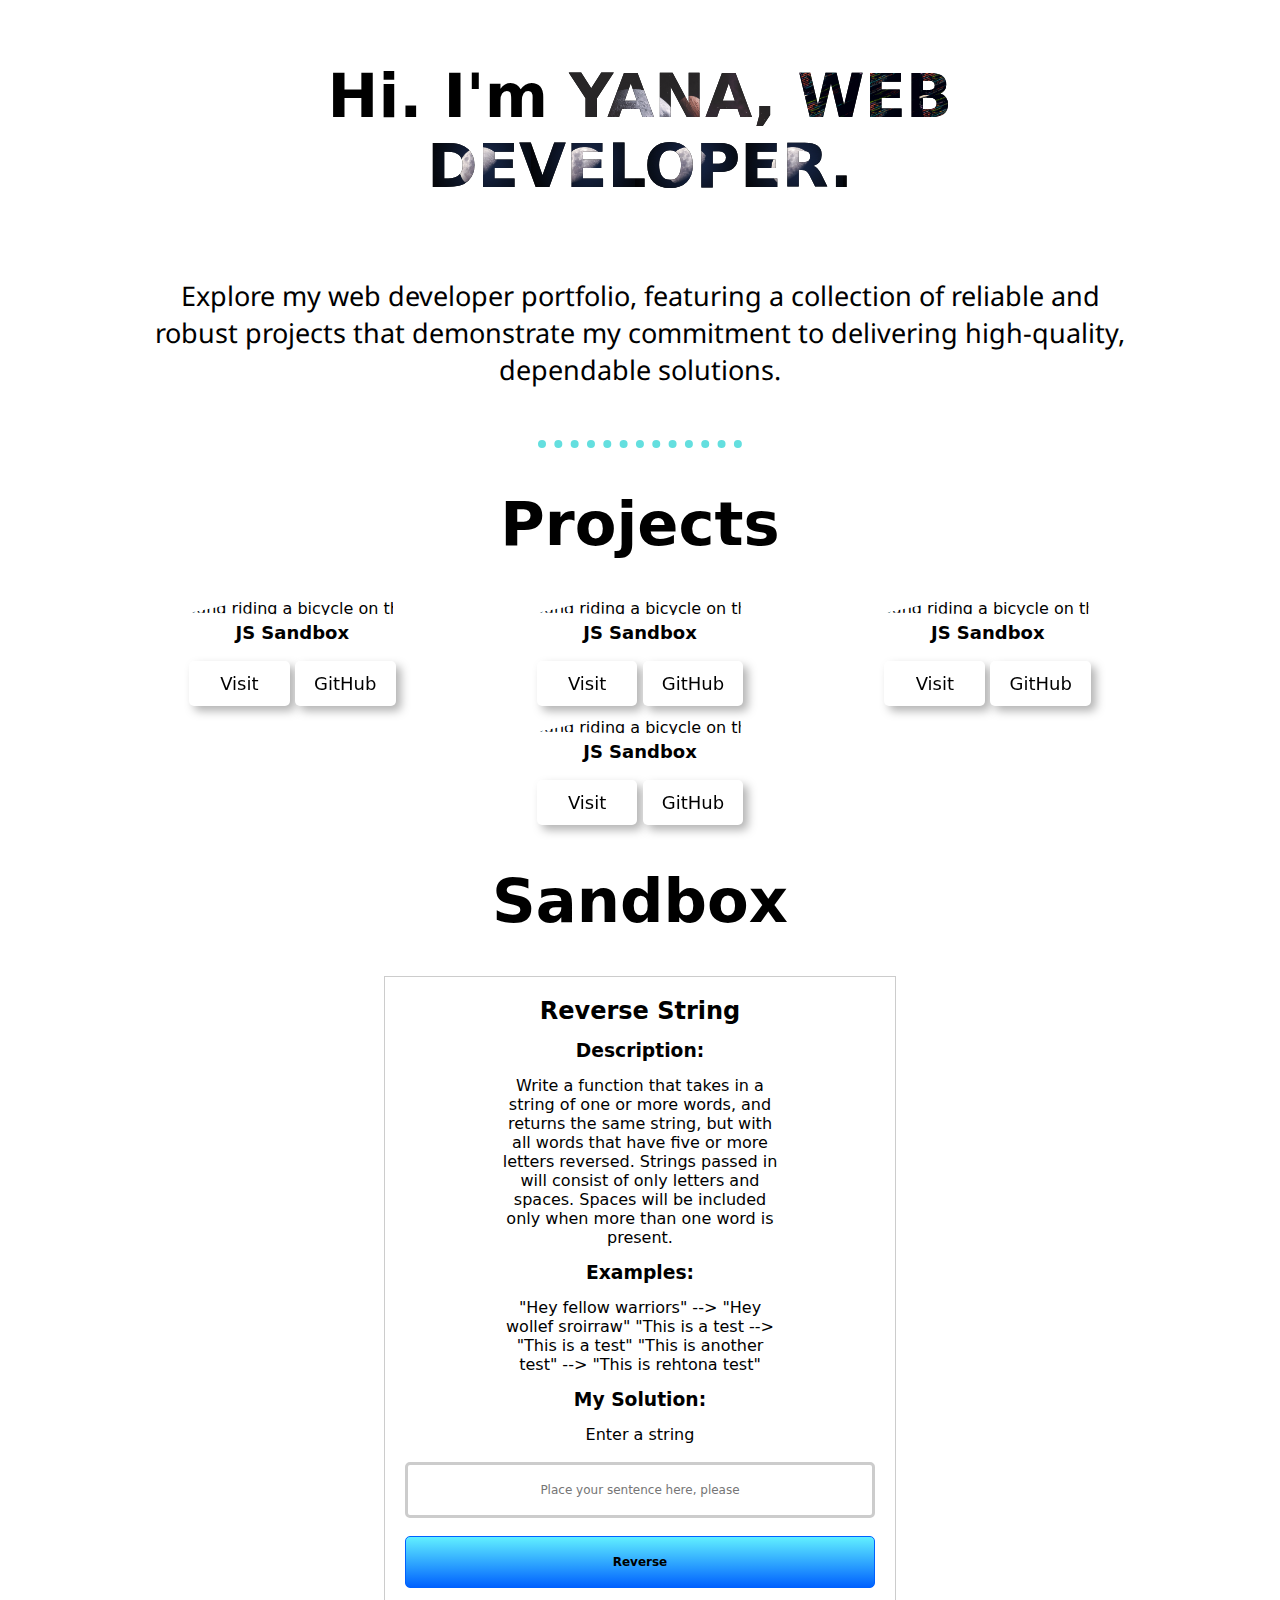
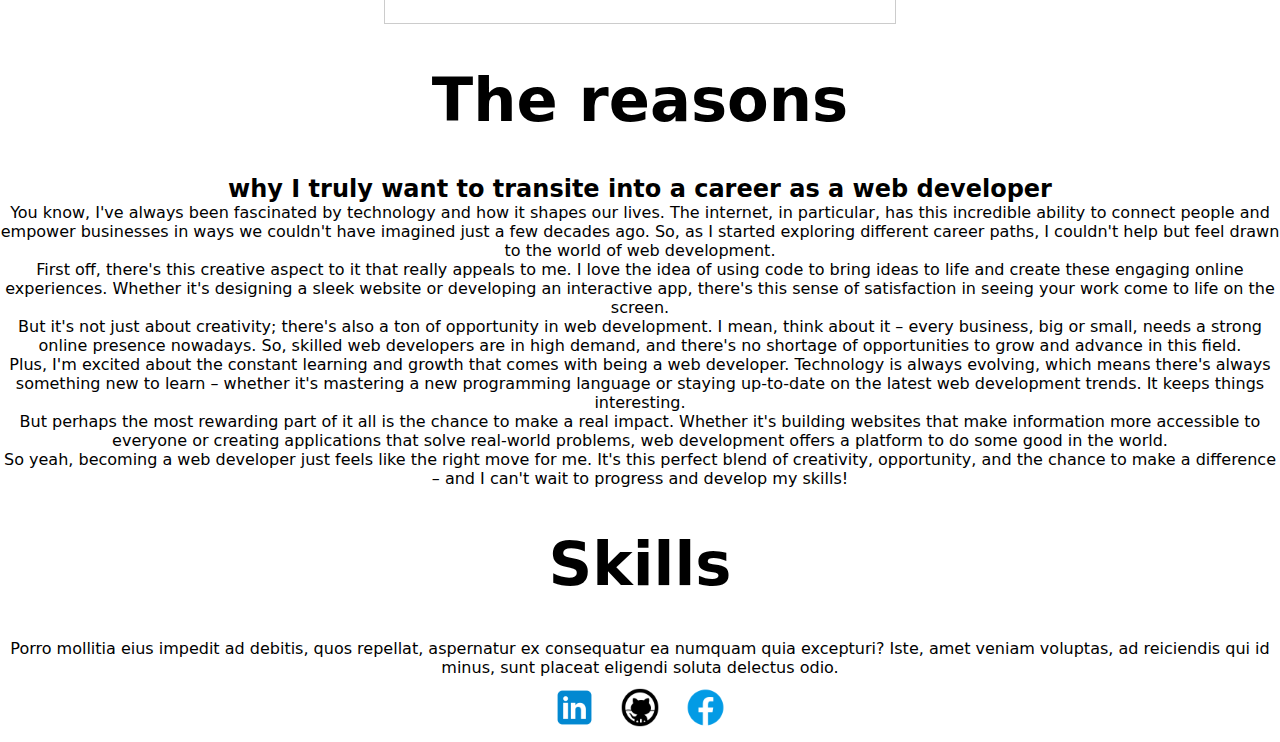
==== commit 6869f073: "style reasons" ====
--- a/index.html
+++ b/index.html
@@ -70,13 +70,20 @@
       <section class="sandbox">
 
       </section>
-      <section class="skills">
-        <h2>The reasons, why I truly want to transition into a career as a web developer</h2>
-        <ul>
-          <li>
-            You know, I've always been fascinated by technology and how it shapes our lives. The internet, in particular, has this incredible ability to connect people and empower businesses in ways we couldn't have imagined just a few decades ago. So, as I started exploring different career paths, I couldn't help but feel drawn to the world of web development.
+      <section class="reasons">
+        <h1><span>The </span>reasons</h1>
+        <h2>why I truly want to transite into a career as a web developer</h2>
+       
+        <ol>
+<li>You know, I've always been fascinated 
+  by technology and how it shapes our lives. 
+  The internet, in particular, has this incredible ability 
+  to connect people and empower businesses in ways we couldn't 
+  have imagined just a few decades ago. So, as I started exploring 
+  different career paths, I couldn't help but feel drawn to the world 
+  of web development.</li>
 
-            <li>First off, there's this creative aspect to it that really appeals to me. I love the idea of using code to bring ideas to life and create these engaging online experiences. Whether it's designing a sleek website or developing an interactive app, there's this sense of satisfaction in seeing your work come to life on the screen.</li>
+<li>First off, there's this creative aspect to it that really appeals to me. I love the idea of using code to bring ideas to life and create these engaging online experiences. Whether it's designing a sleek website or developing an interactive app, there's this sense of satisfaction in seeing your work come to life on the screen.</li>
 
 <li>But it's not just about creativity; 
   there's also a ton of opportunity in web development. 
@@ -107,7 +114,7 @@
   and the chance to make a difference – and 
   I can't wait to progress and develop my skills!</li>
           </li>
-        </ul>
+        </ol>
       </section>
 <section class="skills">
           <h1>Skills</h1>
--- a/assets/css/main.css
+++ b/assets/css/main.css
@@ -235,6 +235,13 @@
   );
   overflow: hidden;
 }
+.projectsList .projectsItem img:hover {
+  /* transform: scale(1.1); */
+  transition: all 0.5s ease-in-out;
+
+  filter: grayscale(100%) opacity(0.5) contrast(200%);
+}
+
 
 .projectsTitle {
   font-size: var(--sizeMd);
@@ -601,6 +608,13 @@
   overflow: hidden;
 }
 
+.projectsItem img:hover {
+  /* transform: scale(1.1); */
+  transition: all 0.5s ease-in-out;
+
+  filter: grayscale(100%) opacity(0.5) contrast(200%);
+}
+
 .projectsTitle {
   font-size: var(--sizeMd);
   background-size: contain;
@@ -659,7 +673,9 @@
 
 .sandbox {
   display: flex;
-  flex-direction: column;
+  flex-direction: row;
+  flex-wrap: wrap;
+  justify-content: center;
   align-items: center;
   text-align: center;
   padding: 20px;
@@ -668,6 +684,8 @@
 
 .reverseString {
   display: flex;
+  width: 40%;
+  margin: 0 auto;
   flex-direction: column;
   align-items: center;
   text-align: center;
@@ -678,6 +696,7 @@
 
 .reverseString > * {
   gap: var(--sizeXXl);
+  width:60%;
 }
 
 .reverseString h3 {
@@ -727,6 +746,7 @@
   
   background: -webkit-linear-gradient(90deg, hsla(217, 100%, 50%, 1) 0%, hsla(186, 100%, 69%, 1) 100%);;}
 
+// Reasons
 
 // Social Media
 
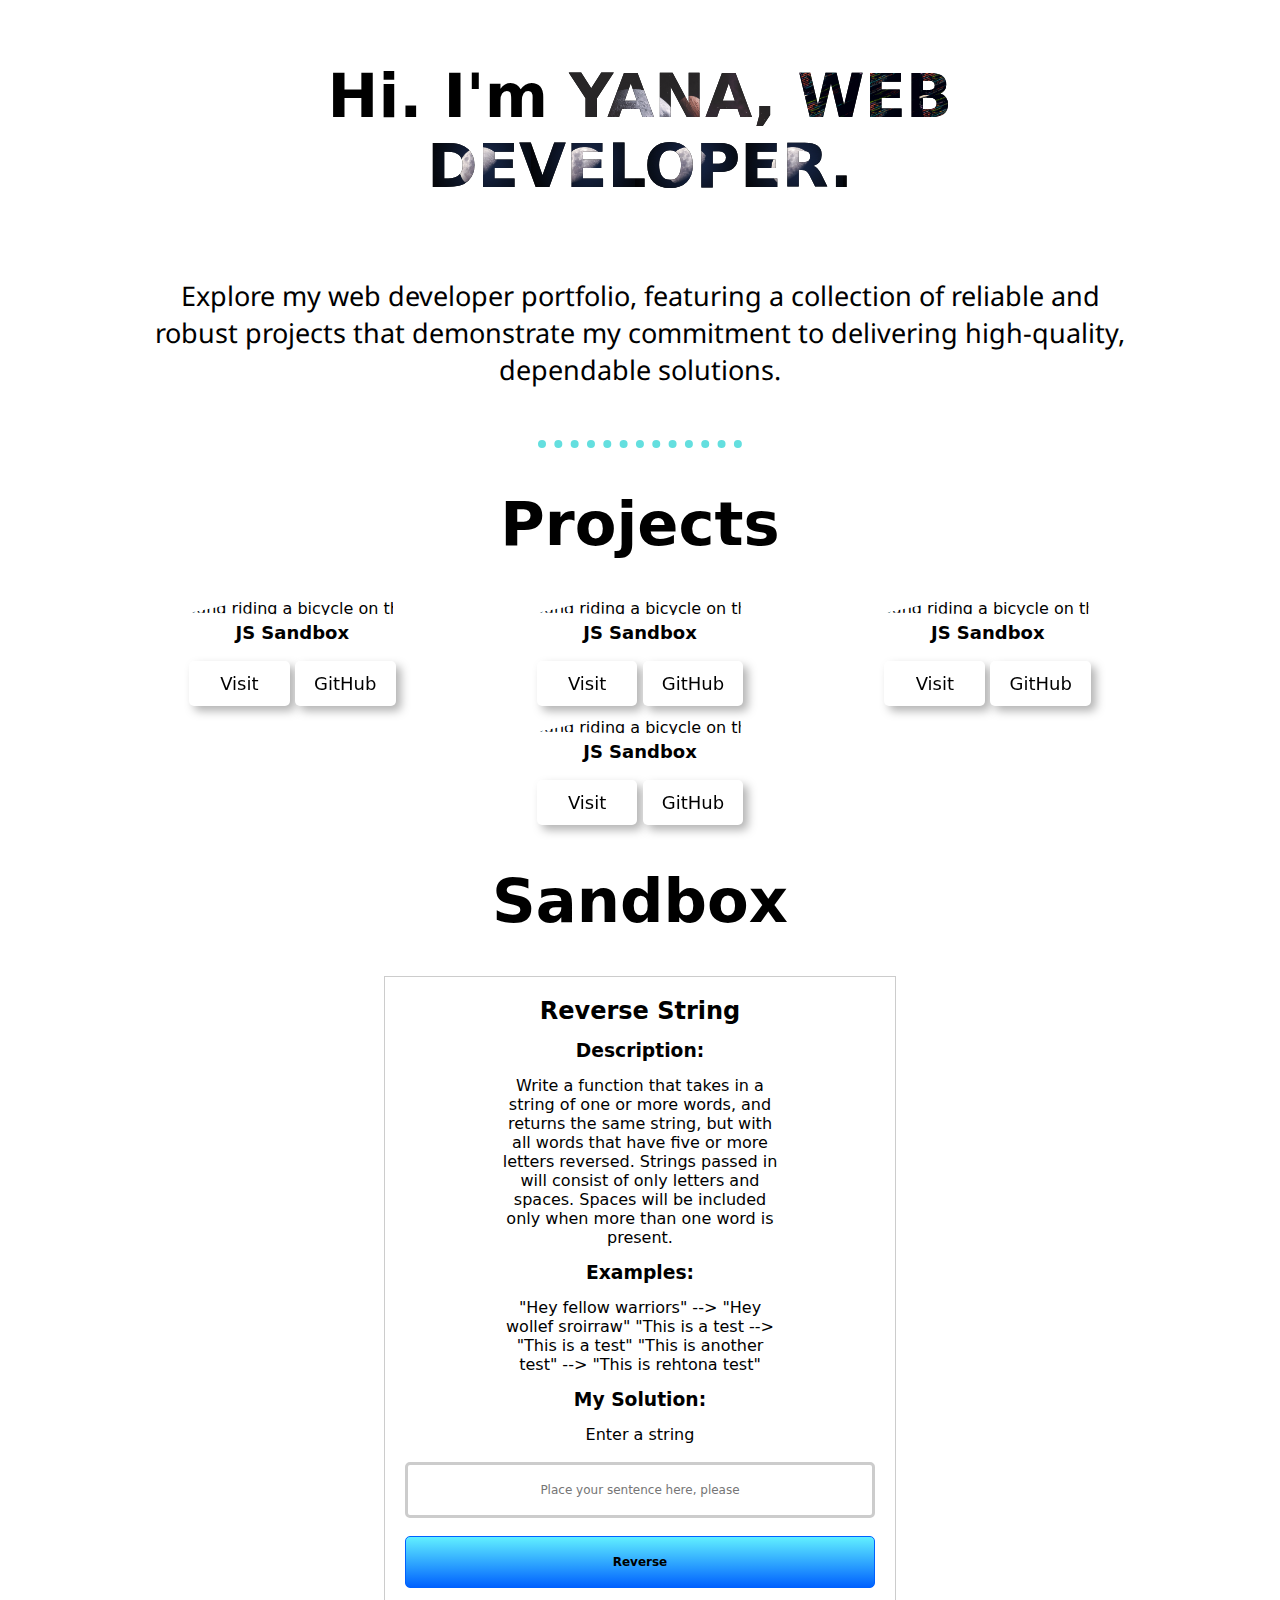
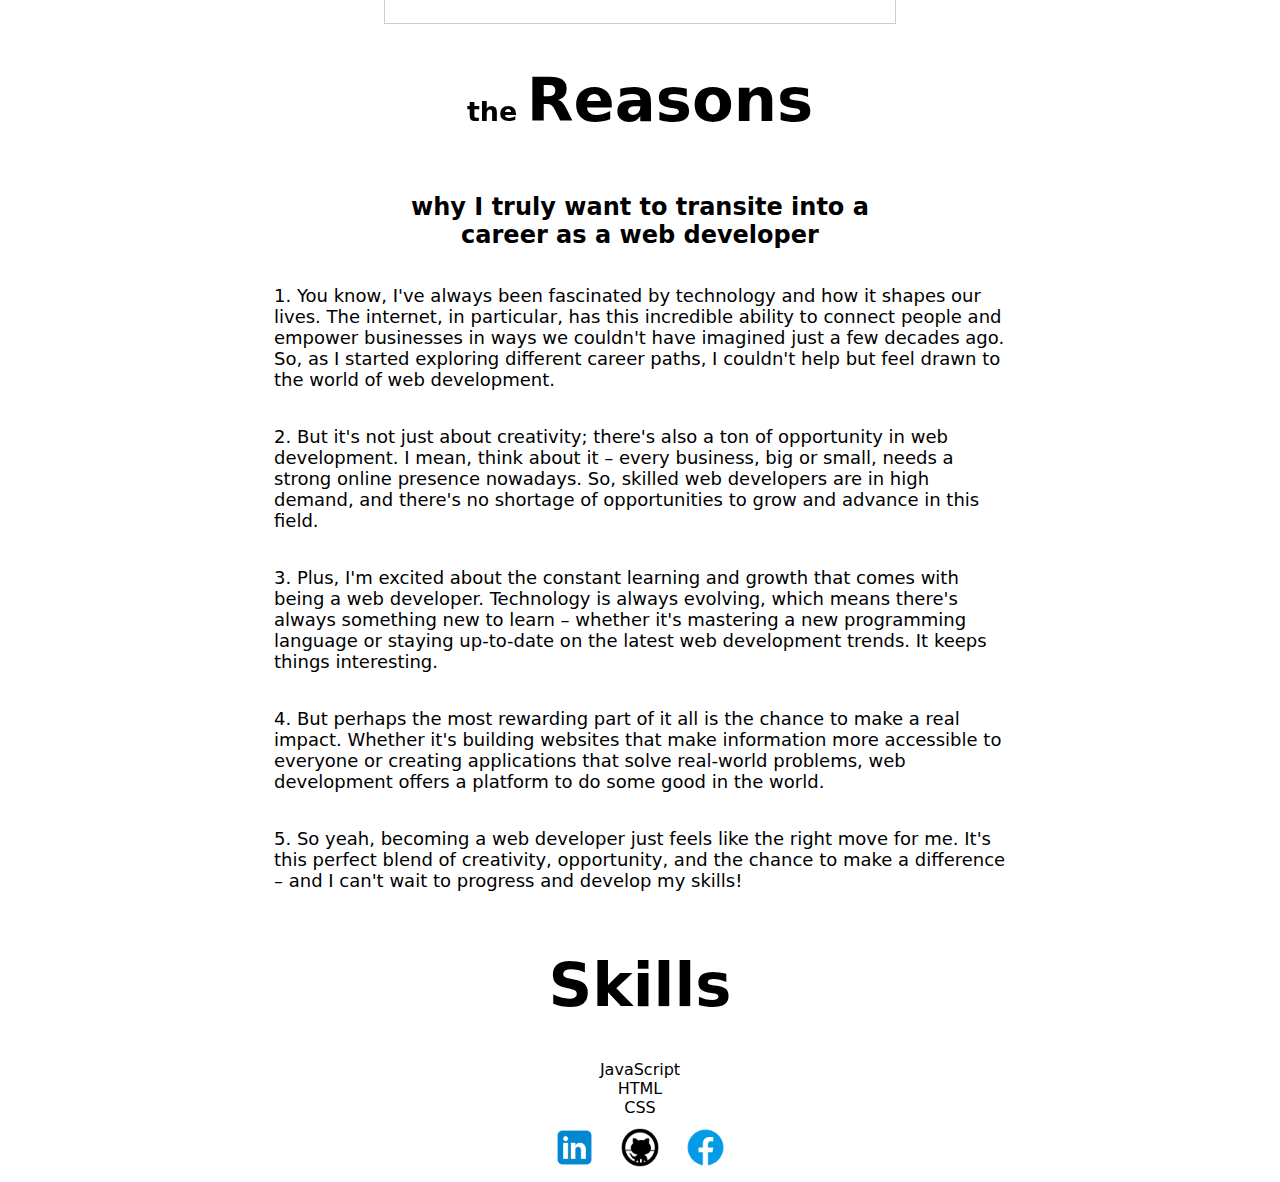
==== commit 98524919: "finish styling" ====
--- a/index.html
+++ b/index.html
@@ -71,59 +71,58 @@
 
       </section>
       <section class="reasons">
-        <h1><span>The </span>reasons</h1>
+        <h1 class="text"><span>the </span>Reasons</h1>
         <h2>why I truly want to transite into a career as a web developer</h2>
-       
         <ol>
-<li>You know, I've always been fascinated 
-  by technology and how it shapes our lives. 
-  The internet, in particular, has this incredible ability 
-  to connect people and empower businesses in ways we couldn't 
-  have imagined just a few decades ago. So, as I started exploring 
-  different career paths, I couldn't help but feel drawn to the world 
-  of web development.</li>
-
-<li>First off, there's this creative aspect to it that really appeals to me. I love the idea of using code to bring ideas to life and create these engaging online experiences. Whether it's designing a sleek website or developing an interactive app, there's this sense of satisfaction in seeing your work come to life on the screen.</li>
-
-<li>But it's not just about creativity; 
-  there's also a ton of opportunity in web development. 
-  I mean, think about it – every business, 
-  big or small, needs a strong online presence nowadays. 
-  So, skilled web developers are in high demand, 
-  and there's no shortage of opportunities to grow 
-  and advance in this field.</li>
-
-<li>Plus, I'm excited about the constant 
-  learning and growth that comes with being a web developer. 
-  Technology is always evolving, which means there's always 
-  something new to learn – whether it's mastering a new 
-  programming language or staying up-to-date on the 
-  latest web development trends. 
-  It keeps things interesting. </li>
-
-<li>But perhaps the most rewarding part 
-  of it all is the chance to make a real impact. 
-  Whether it's building websites that make information 
-  more accessible to everyone or 
-  creating applications that solve real-world problems, 
-  web development offers a platform to do some good in the world.</li>
-
-<li>So yeah, becoming a web developer 
-  just feels like the right move for me. 
-  It's this perfect blend of creativity, opportunity, 
-  and the chance to make a difference – and 
-  I can't wait to progress and develop my skills!</li>
-          </li>
+          <li>You know, I've always been fascinated 
+            by technology and how it shapes our lives. 
+            The internet, in particular, has this incredible ability 
+            to connect people and empower businesses in ways we couldn't 
+            have imagined just a few decades ago. So, as I started exploring 
+            different career paths, I couldn't help but feel drawn to the world 
+            of web development.</li>
+            <li>But it's not just about creativity; 
+              there's also a ton of opportunity in web development. 
+              I mean, think about it – every business, 
+              big or small, needs a strong online presence nowadays. 
+              So, skilled web developers are in high demand, 
+              and there's no shortage of opportunities to grow 
+              and advance in this field.</li>
+            
+            <li>Plus, I'm excited about the constant 
+              learning and growth that comes with being a web developer. 
+              Technology is always evolving, which means there's always 
+              something new to learn – whether it's mastering a new 
+              programming language or staying up-to-date on the 
+              latest web development trends. 
+              It keeps things interesting. </li>
+            
+            <li>But perhaps the most rewarding part 
+              of it all is the chance to make a real impact. 
+              Whether it's building websites that make information 
+              more accessible to everyone or 
+              creating applications that solve real-world problems, 
+              web development offers a platform to do some good in the world.</li>
+            
+            <li>So yeah, becoming a web developer 
+              just feels like the right move for me. 
+              It's this perfect blend of creativity, opportunity, 
+              and the chance to make a difference – and 
+              I can't wait to progress and develop my skills!</li>
+             </li>
         </ol>
       </section>
 <section class="skills">
           <h1>Skills</h1>
           <ol>
           <li>
-            Porro mollitia eius impedit ad debitis, quos repellat, aspernatur ex
-            consequatur ea numquam quia excepturi? Iste, amet veniam voluptas,
-            ad reiciendis qui id minus, sunt placeat eligendi soluta delectus
-            odio.
+            JavaScript
+          </li>
+          <li>
+            HTML
+          </li>
+          <li>
+            CSS
           </li>
         </ol>
       </section>
--- a/assets/css/main.css
+++ b/assets/css/main.css
@@ -370,6 +370,43 @@
   
   background: -webkit-linear-gradient(90deg, hsla(217, 100%, 50%, 1) 0%, hsla(186, 100%, 69%, 1) 100%);;}
 
+  // Reasons
+section.reasons {
+  display: flex;
+  flex-direction: column;
+  align-items: center;
+  justify-content: center;
+  text-align: center;
+  gap: var(--sizeMd); 
+}
+
+.reasons {
+  display: flex;
+  flex-direction: column;
+  align-items: center;
+  justify-content: center;
+  text-align: center;
+  gap: var(--sizeMd); 
+}
+
+
+.reasons>h1>span {
+font-size: var(--sizeLg);
+font-weight: 800;
+}
+.reasons > ol {
+  padding: var(--sizeMd);
+}
+
+.reasons > ol > li {
+  list-style-type: decimal;
+  list-style-position: inside;
+  padding: var(--sizeMd);
+  font-size: var(--sizeMd);
+  text-align: left;
+  color: black;
+}
+
 
 // Social Media
 
@@ -379,7 +416,7 @@
   justify-content: center;
 }
 
-.social ul li {
+.social > ul > li {
   list-style: none;
 }
 
@@ -632,7 +669,7 @@
   margin: 0 auto;
 }
 
-.buttonGroup button {
+.buttonGroup > button {
   width: 30%;
   border-radius: 5px;
   padding: var(--sizeSm);
@@ -641,7 +678,7 @@
   filter: drop-shadow(5px 5px 5px rgba(0,0,0,0.3));
 }
 
-.buttonGroup button:hover {
+.buttonGroup > button:hover {
   border-radius: 2px;
 background: #ffffff;
 box-shadow:  inset 3px 3px 8px #666666,
@@ -747,6 +784,50 @@
   background: -webkit-linear-gradient(90deg, hsla(217, 100%, 50%, 1) 0%, hsla(186, 100%, 69%, 1) 100%);;}
 
 // Reasons
+section.reasons {
+  display: flex;
+  flex-direction: column;
+  align-items: center;
+  justify-content: center;
+  text-align: center;
+  gap: var(--sizeMd); 
+  width:60%;
+}
+
+.reasons {
+  display: flex;
+  flex-direction: column;
+  align-items: center;
+  justify-content: center;
+  text-align: center;
+  gap: var(--sizeMd); 
+}
+
+.reasons>h1>span {
+font-size: var(--sizeLg);
+font-weight: 800;
+}
+
+.reasons>h2 {
+  width:40%;
+}
+
+.reasons > ol {
+  width:60%;
+}
+
+.reasons > ol > li {
+  list-style-type: decimal;
+  list-style-position: inside;
+  padding: var(--sizeMd);
+  font-size: var(--sizeMd);
+  text-align: left;
+  color: black;
+
+}
+
+
+
 
 // Social Media
 
@@ -756,7 +837,7 @@
   justify-content: center;
 }
 
-.social ul li {
+.social > ul > li {
   list-style: none;
 }
 
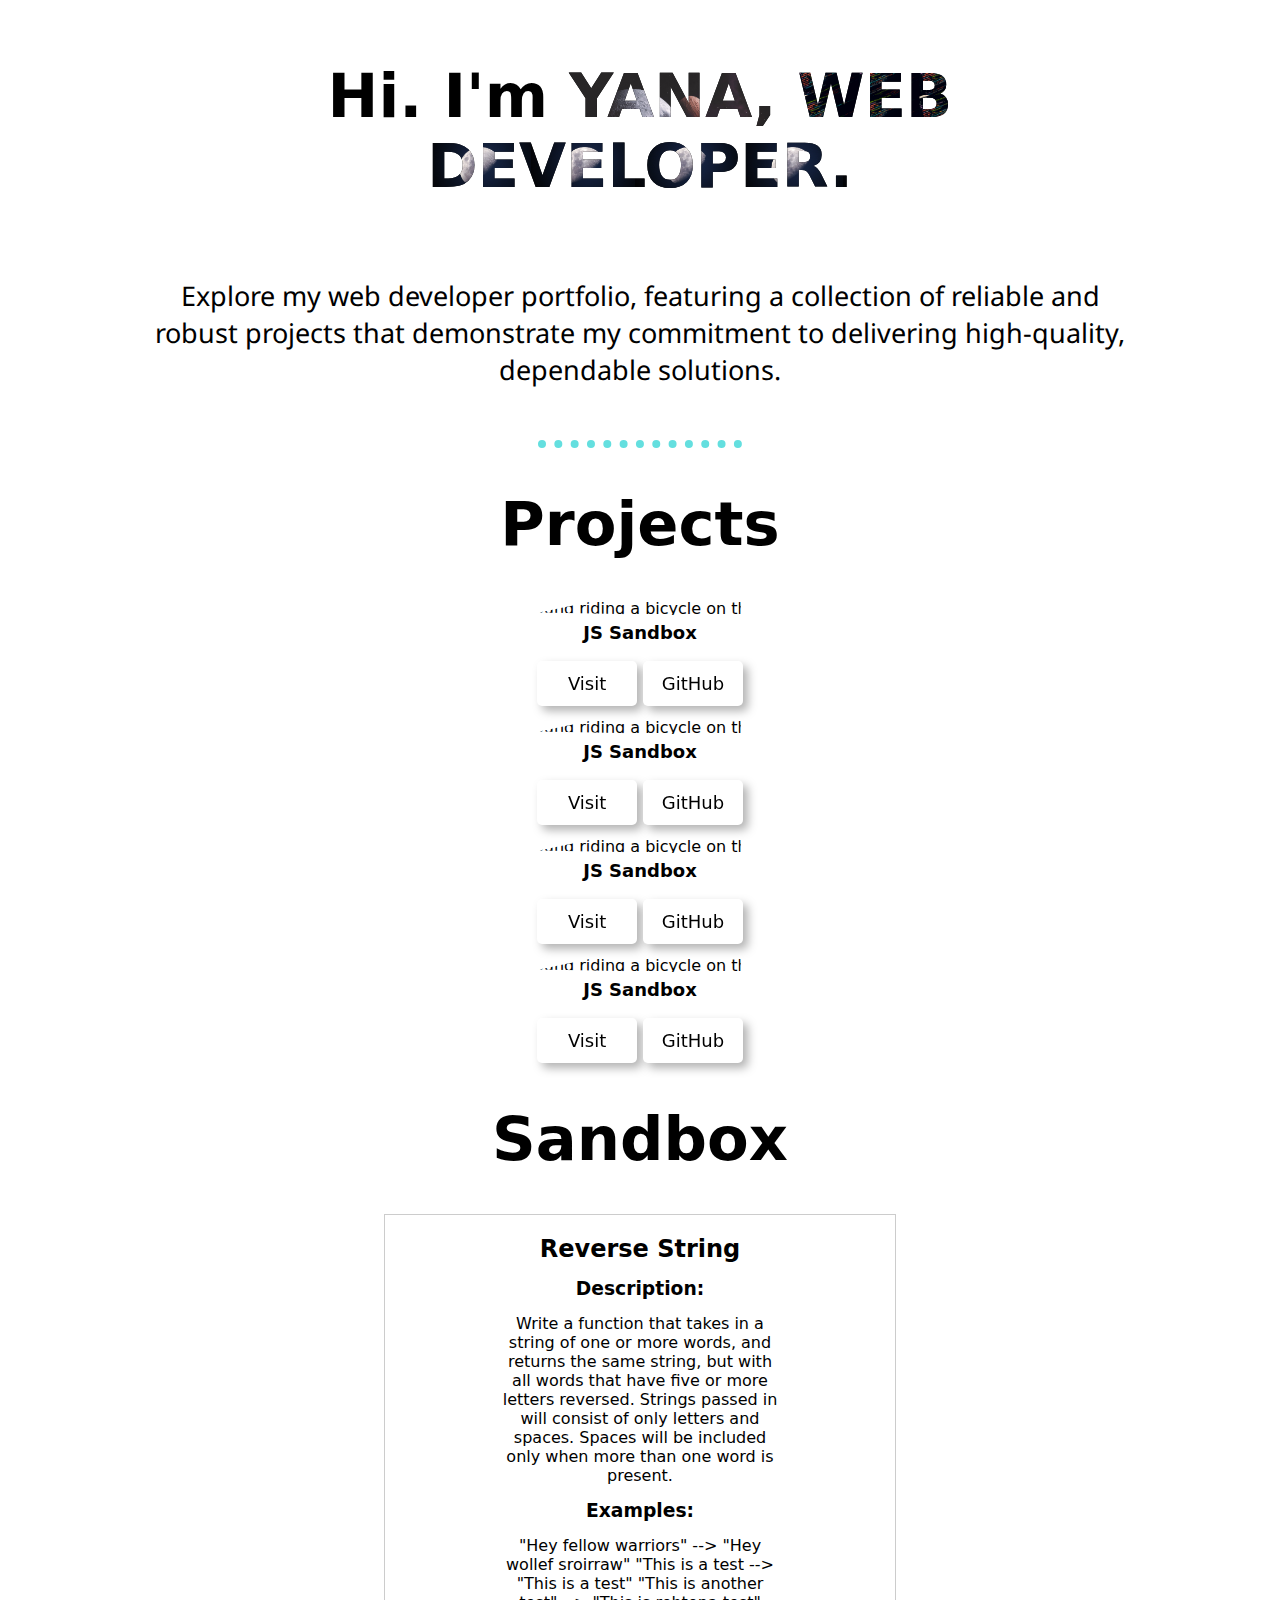
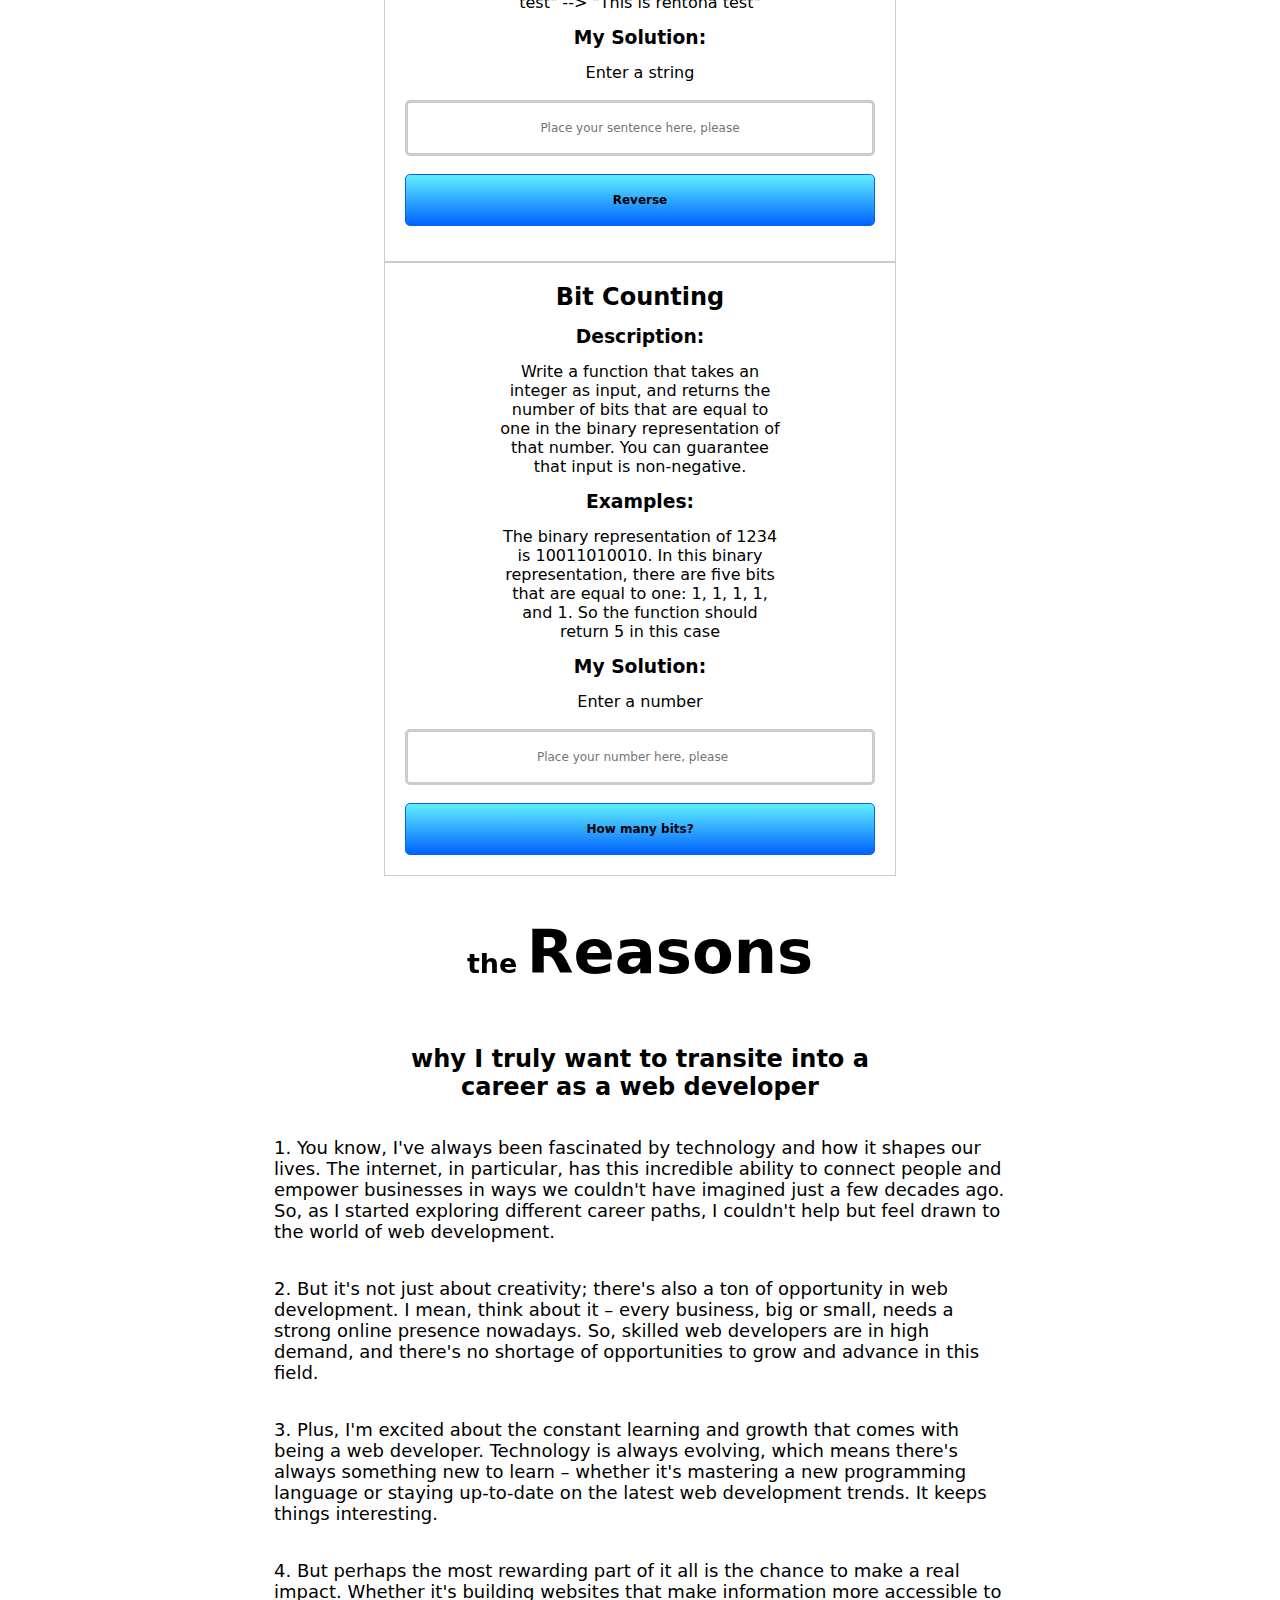
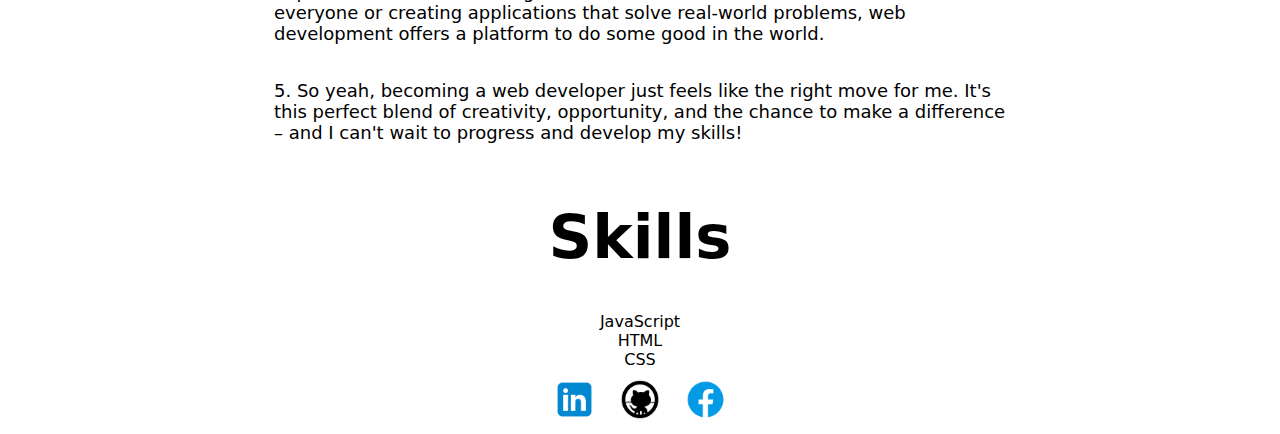
==== commit 4850db16: "add conditional render of animation if deployed on GitHub Pages" ====
--- a/index.html
+++ b/index.html
@@ -188,7 +188,7 @@
     </main>-->
     <footer id="footer">
     </footer>
-   
+    <script src="./assets/js/app.js" async defer></script>
     <script src="./assets/js/components.js/sandboxJs.js" async defer></script>
     <script src="./assets/js/components.js/footer.js" async defer></script>
   </body>
--- a/assets/css/main.css
+++ b/assets/css/main.css
@@ -309,7 +309,7 @@
   margin-top: 20px;
 }
 
-.reverseString {
+.sandboxItem {
   display: flex;
   flex-direction: column;
   align-items: center;
@@ -319,15 +319,15 @@
   gap-var(--sizeXl);
 }
 
-.reverseString > * {
+.sandboxItem > * {
   gap: var(--sizeXXl);
 }
 
-.reverseString h3 {
+.sandboxItem h3 {
   margin-top: 15px;
 }
 
-.reverseString form {
+.sandboxItem form {
   margin-top: 15px;
   width: 100%;
   display: flex;
@@ -337,7 +337,7 @@
   gap: var(--sizeMd);
 }
 
-.reverseString form #reverseStringInput {
+.sandboxItem form input {
 
   padding: var(--sizeMd);
   width: 100%;
@@ -347,11 +347,11 @@
   text-align: center;
 }
 
-.reverseString p {
+.sandboxItem p {
   margin-top: 15px;
 }
 
-.reverseString button {
+.sandboxItem button {
   padding: var(--sizeMd);
   width: 100%;
   font-size: var(--sizeSm);
@@ -520,16 +520,12 @@
   text-transform: uppercase;
   font-weight: 900;
   -webkit-background-clip: text;
-  /* -webkit-filter: drop-shadow(2px 1px 0px black);*/
-  /* -webkit-text-stroke: 1px rgb(7, 7, 7);  */
-
   background-clip: text;
-  background-image: url("/assets/img/candy-983094_1280.jpg");
-  background-image: url("/assets/img/universe-4609408_1920.jpg");
+  color: transparent;
   background-size: 120%;
   background-repeat: repeat;
-  color: transparent;
   animation: nameAnimation 15s linear infinite backwards;
+  background-image: var(--background-image);
 }
 
 #occupation {
@@ -537,7 +533,6 @@
   text-transform: uppercase;
   font-weight: 900;
   -webkit-background-clip: text;
-  /*-webkit-text-stroke: 1px rgb(7, 7, 7);*/
 
   background-clip: text;
   background-image: url("/assets/img/code-3637299_1280.jpg");
@@ -555,7 +550,6 @@
   text-transform: uppercase;
   font-weight: 900;
   -webkit-background-clip: text;
-  /*-webkit-text-stroke: 1px rgb(7, 7, 7);*/
 
   background-clip: text;
   background-image: url("/assets/img/code-3637299_1280.jpg");
@@ -617,13 +611,13 @@
 // PROJECTS
 .projects {
   display: flex;
-  flex-direction: row;
+  flex-direction: column;
 }
 
 .projectsList  {
   display: flex;
   flex-wrap: wrap;
-  flex-direction: row;
+  flex-direction: column;
   justify-content: center;
   align-items: center;
   gap: var(--sizeSm);
@@ -646,9 +640,8 @@
 }
 
 .projectsItem img:hover {
-  /* transform: scale(1.1); */
+  transform: scale(1.1);
   transition: all 0.5s ease-in-out;
-
   filter: grayscale(100%) opacity(0.5) contrast(200%);
 }
 
@@ -719,7 +712,7 @@
   margin-top: 20px;
 }
 
-.reverseString {
+.sandboxItem {
   display: flex;
   width: 40%;
   margin: 0 auto;
@@ -731,16 +724,16 @@
   gap-var(--sizeXl);
 }
 
-.reverseString > * {
+.sandboxItem > * {
   gap: var(--sizeXXl);
   width:60%;
 }
 
-.reverseString h3 {
+.sandboxItem h3 {
   margin-top: 15px;
 }
 
-.reverseString form {
+.sandboxItem form {
   margin-top: 15px;
   width: 100%;
   display: flex;
@@ -750,7 +743,7 @@
   gap: var(--sizeMd);
 }
 
-.reverseString form #reverseStringInput {
+.sandboxItem form input {
 
   padding: var(--sizeMd);
   width: 100%;
@@ -760,11 +753,11 @@
   text-align: center;
 }
 
-.reverseString p {
+.sandboxItem p {
   margin-top: 15px;
 }
 
-.reverseString button {
+.sandboxItem button {
   padding: var(--sizeMd);
   width: 100%;
   font-size: var(--sizeSm);
@@ -776,11 +769,8 @@
   cursor: pointer;
 
   background: hsla(217, 100%, 50%, 1);
-
   background: linear-gradient(90deg, hsla(217, 100%, 50%, 1) 0%, hsla(186, 100%, 69%, 1) 100%);
-  
   background: -moz-linear-gradient(90deg, hsla(217, 100%, 50%, 1) 0%, hsla(186, 100%, 69%, 1) 100%);
-  
   background: -webkit-linear-gradient(90deg, hsla(217, 100%, 50%, 1) 0%, hsla(186, 100%, 69%, 1) 100%);;}
 
 // Reasons
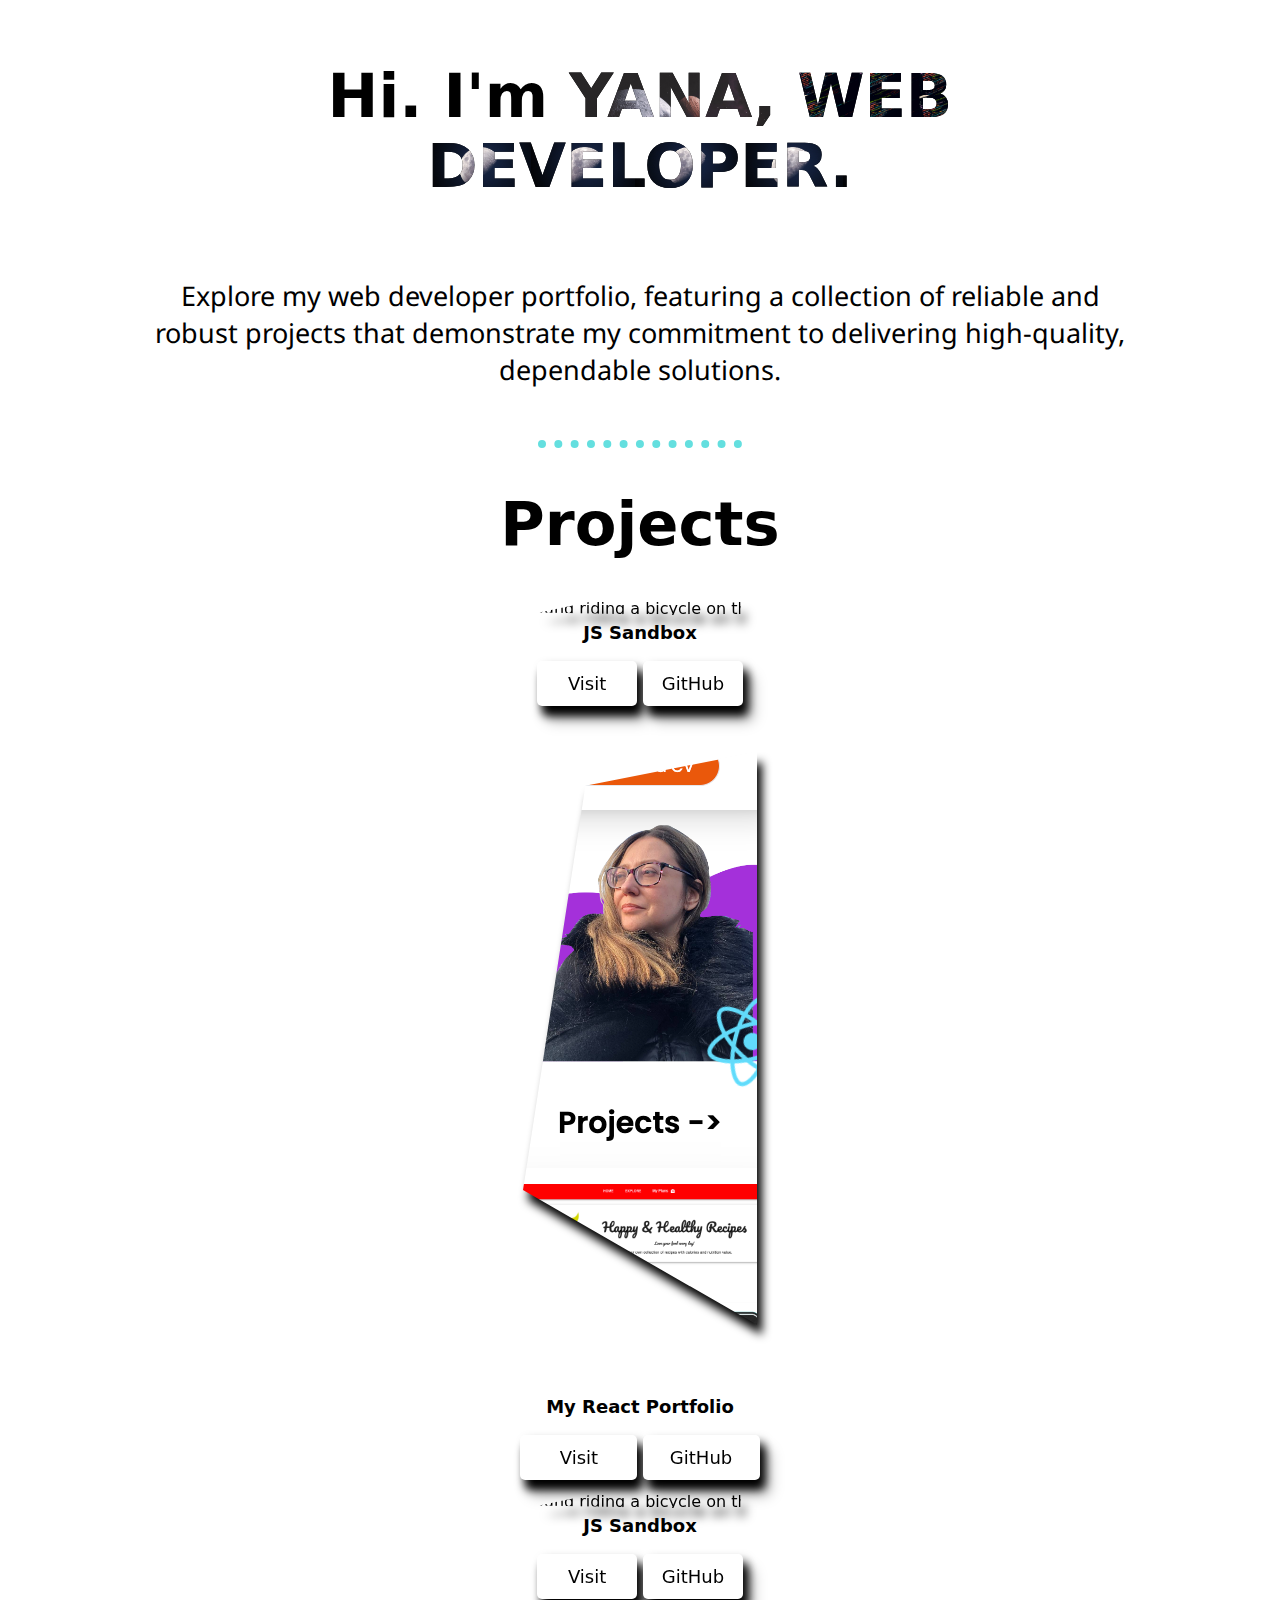
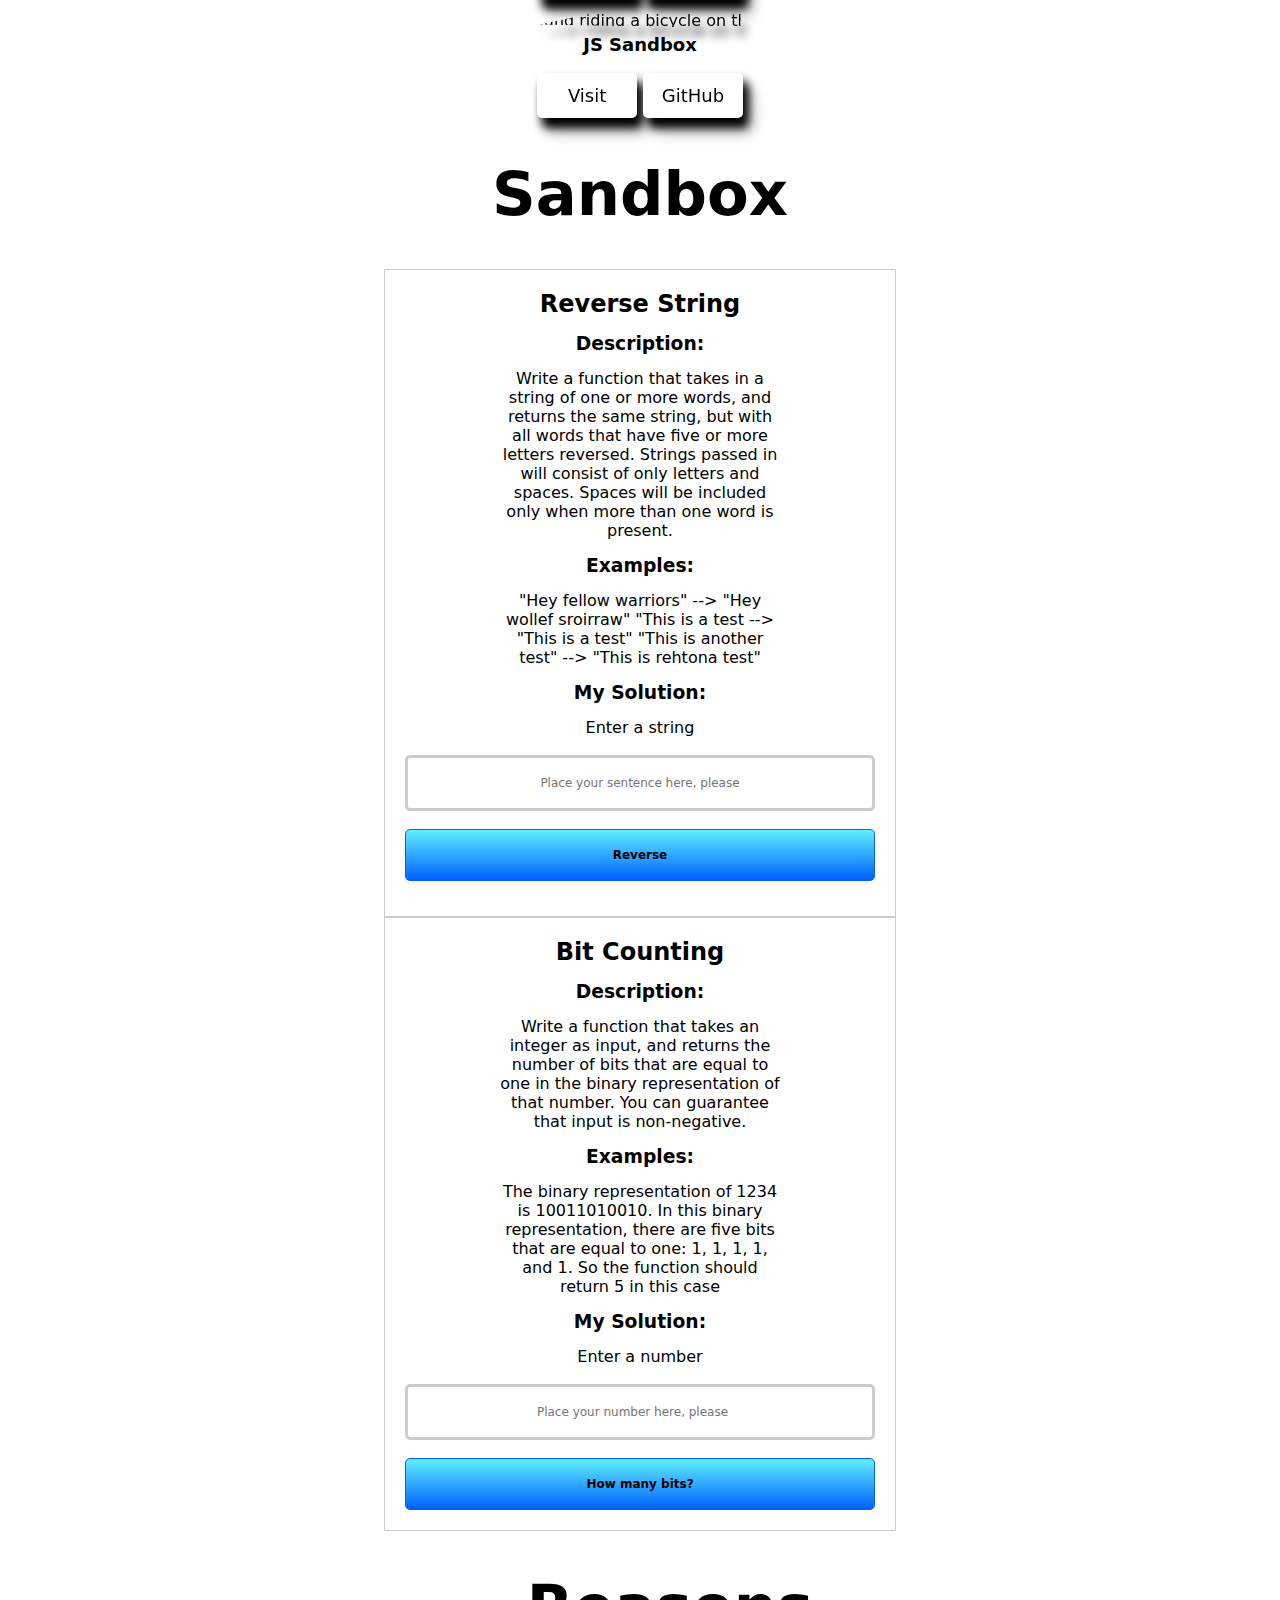
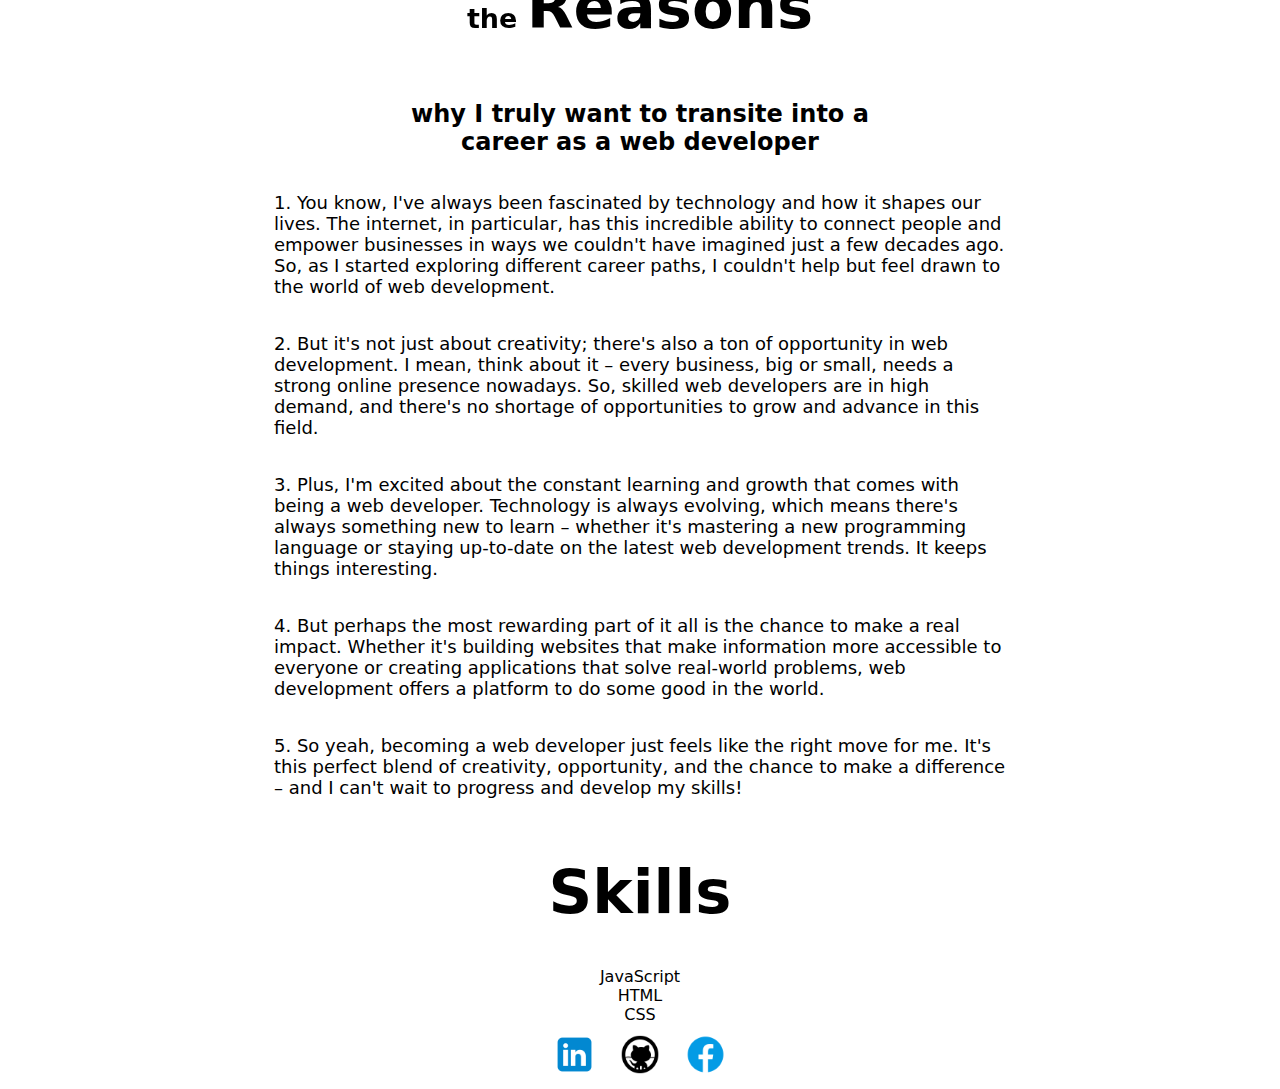
==== commit 9ac4775e: "add shadow filter" ====
--- a/index.html
+++ b/index.html
@@ -30,16 +30,30 @@
         <section class="projectsList">
 
          <article class="projectsItem">
-         <img src="./assets/img/a_greyhound_riding_a_bicycle_on_the_moon_logo__2409804378.png" alt="greyhound riding a bicycle on the moon"/>
+          <div id="projectImgWrapper">
+         <img id="projectImg" src="./assets/img/a_greyhound_riding_a_bicycle_on_the_moon_logo__2409804378.png" alt="greyhound riding a bicycle on the moon"/>
+        </div>
          <p class="projectsTitle">JS Sandbox</p>
          <div class="buttonGroup">
-            <button>Visit</button>
-            <button>GitHub</button>
+            <button><a href="#sandboxJs">Visit</a></button>
+            <button><a href="https://github.com/GreenCatInForest/showcase-pure-js/blob/main/assets/js/components.js/sandboxJs.js">GitHub</a></button>
           </div>
         </article>
 
         <article class="projectsItem">
-          <img src="./assets/img/a_greyhound_riding_a_bicycle_on_the_moon_logo__2409804378.png" alt="greyhound riding a bicycle on the moon"/>
+          <div id="projectImgWrapper">
+          <img src="./assets/img/yanaPortfolioReact1.png" alt="my portfolio printscreen"/>
+          </div>
+          <p class="projectsTitle">My React Portfolio</p>
+          <div class="buttonGroup">
+             <button><a href="https://yk-react-portfolio.vercel.app/">Visit</a></button>
+             <button><a href="https://github.com/GreenCatInForest/yk-react-portfolio">GitHub</a></button>
+           </div>
+         </article>
+
+         <article class="projectsItem">
+          <div id="projectImgWrapper"> 
+          <img src="./assets/img/a_greyhound_riding_a_bicycle_on_the_moon_logo__2409804378.png" alt="greyhound riding a bicycle on the moon"/></div>
           <p class="projectsTitle">JS Sandbox</p>
           <div class="buttonGroup">
              <button>Visit</button>
@@ -48,26 +62,18 @@
          </article>
 
          <article class="projectsItem">
-          <img src="./assets/img/a_greyhound_riding_a_bicycle_on_the_moon_logo__2409804378.png" alt="greyhound riding a bicycle on the moon"/>
+          <div id="projectImgWrapper"><img src="./assets/img/a_greyhound_riding_a_bicycle_on_the_moon_logo__2409804378.png" alt="greyhound riding a bicycle on the moon"/>
+          </div>
           <p class="projectsTitle">JS Sandbox</p>
           <div class="buttonGroup">
              <button>Visit</button>
              <button>GitHub</button>
            </div>
          </article>
-
-         <article class="projectsItem">
-          <img src="./assets/img/a_greyhound_riding_a_bicycle_on_the_moon_logo__2409804378.png" alt="greyhound riding a bicycle on the moon"/>
-          <p class="projectsTitle">JS Sandbox</p>
-          <div class="buttonGroup">
-             <button>Visit</button>
-             <button>GitHub</button>
-           </div>
-         </article>
       </section>
     </section>
 
-      <section class="sandbox">
+      <section class="sandbox" id="sandboxJs">
 
       </section>
       <section class="reasons">
@@ -113,7 +119,7 @@
         </ol>
       </section>
 <section class="skills">
-          <h1>Skills</h1>
+          <h1 class="text">Skills</h1>
           <ol>
           <li>
             JavaScript
--- a/assets/css/main.css
+++ b/assets/css/main.css
@@ -112,21 +112,18 @@
 
 /* Animations*/
 
+
 #name {
   text-align: center;
   text-transform: uppercase;
   font-weight: 900;
   -webkit-background-clip: text;
-  /* -webkit-filter: drop-shadow(2px 1px 0px black);*/
-  /* -webkit-text-stroke: 1px rgb(7, 7, 7);  */
-
   background-clip: text;
-  background-image: url("/assets/img/candy-983094_1280.jpg");
-  background-image: url("/assets/img/universe-4609408_1920.jpg");
+  color: transparent;
   background-size: 120%;
   background-repeat: repeat;
-  color: transparent;
   animation: nameAnimation 15s linear infinite backwards;
+  background-image: var(--background-image);
 }
 
 #occupation {
@@ -134,8 +131,6 @@
   text-transform: uppercase;
   font-weight: 900;
   -webkit-background-clip: text;
-  /*-webkit-text-stroke: 1px rgb(7, 7, 7);*/
-
   background-clip: text;
   background-image: url("/assets/img/code-3637299_1280.jpg");
   background-image: url("/assets/img/code-3477973_1280.jpg");
@@ -217,6 +212,14 @@
   display: flex;
   justify-content: center;
   align-items: center;
+}
+
+#projectImgWrapper{
+  filter: drop-shadow(5px 10px 5px black);
+ }
+
+.buttonGroup {
+  filter: drop-shadow(5px 10px 5px black);
 }
 
 .projectsList .projectsItem img {
@@ -274,6 +277,11 @@
 inset -3px -3px 8px #ffffff;
 }
 
+.buttonGroup button a {
+  text-decoration: none;
+  color: #000;
+}
+
 
 section h1 {
   font-size: var(--sizeXXl);
@@ -361,13 +369,9 @@
   color: #000;
   font-weight: 900;
   cursor: pointer;
-
   background: hsla(217, 100%, 50%, 1);
-
   background: linear-gradient(90deg, hsla(217, 100%, 50%, 1) 0%, hsla(186, 100%, 69%, 1) 100%);
-  
   background: -moz-linear-gradient(90deg, hsla(217, 100%, 50%, 1) 0%, hsla(186, 100%, 69%, 1) 100%);
-  
   background: -webkit-linear-gradient(90deg, hsla(217, 100%, 50%, 1) 0%, hsla(186, 100%, 69%, 1) 100%);;}
 
   // Reasons
@@ -621,6 +625,18 @@
   justify-content: center;
   align-items: center;
   gap: var(--sizeSm);
+}
+
+/* .projectsItem {
+  filter: drop-shadow(5px 10px 5px black);
+ }  */
+
+#projectImgWrapper{
+  filter: drop-shadow(5px 10px 5px black);
+ }
+
+.buttonGroup {
+  filter: drop-shadow(5px 10px 5px black);
 }
 
 .projectsItem img {
@@ -678,6 +694,11 @@
 inset -3px -3px 8px #ffffff;
 }
 
+.buttonGroup button a {
+  text-decoration: none;
+  color: #000;
+}
+
 section h1 {
   font-size: var(--sizeXXl);
   padding: var(--sizeXl);
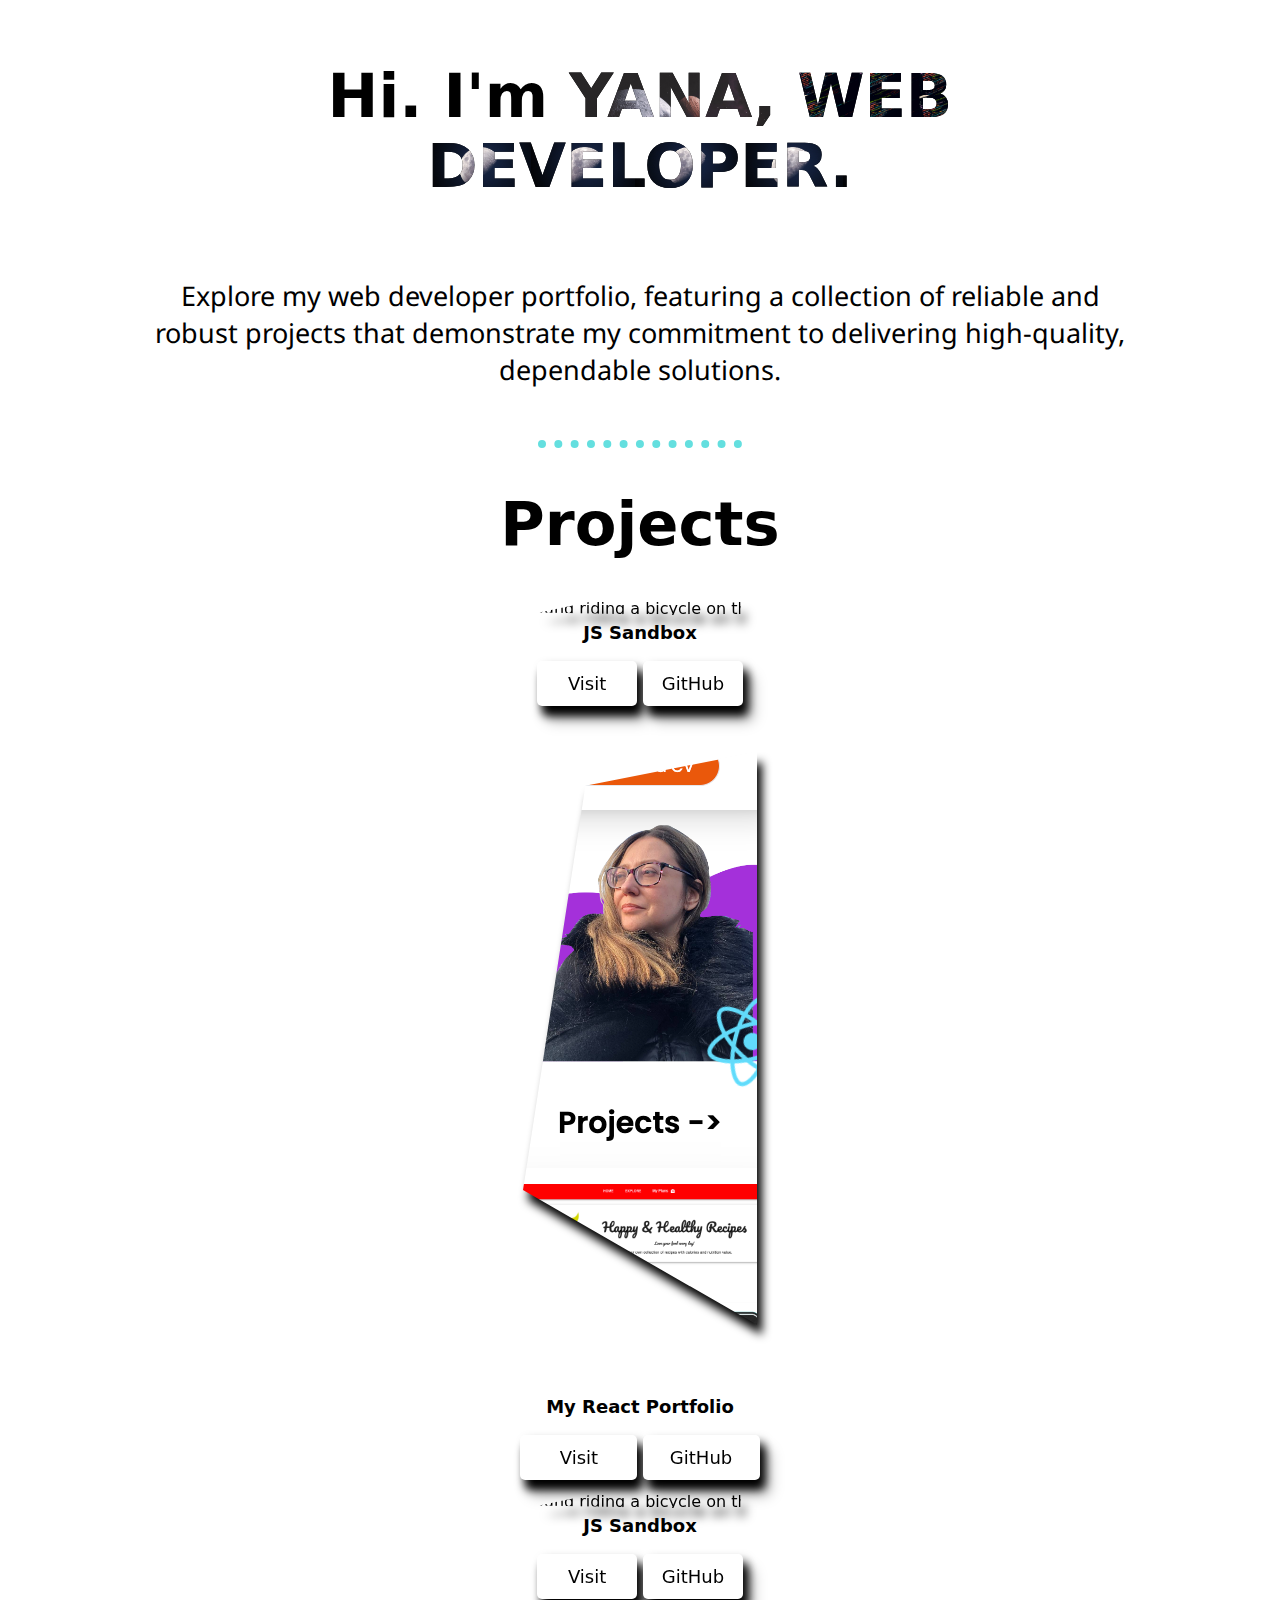
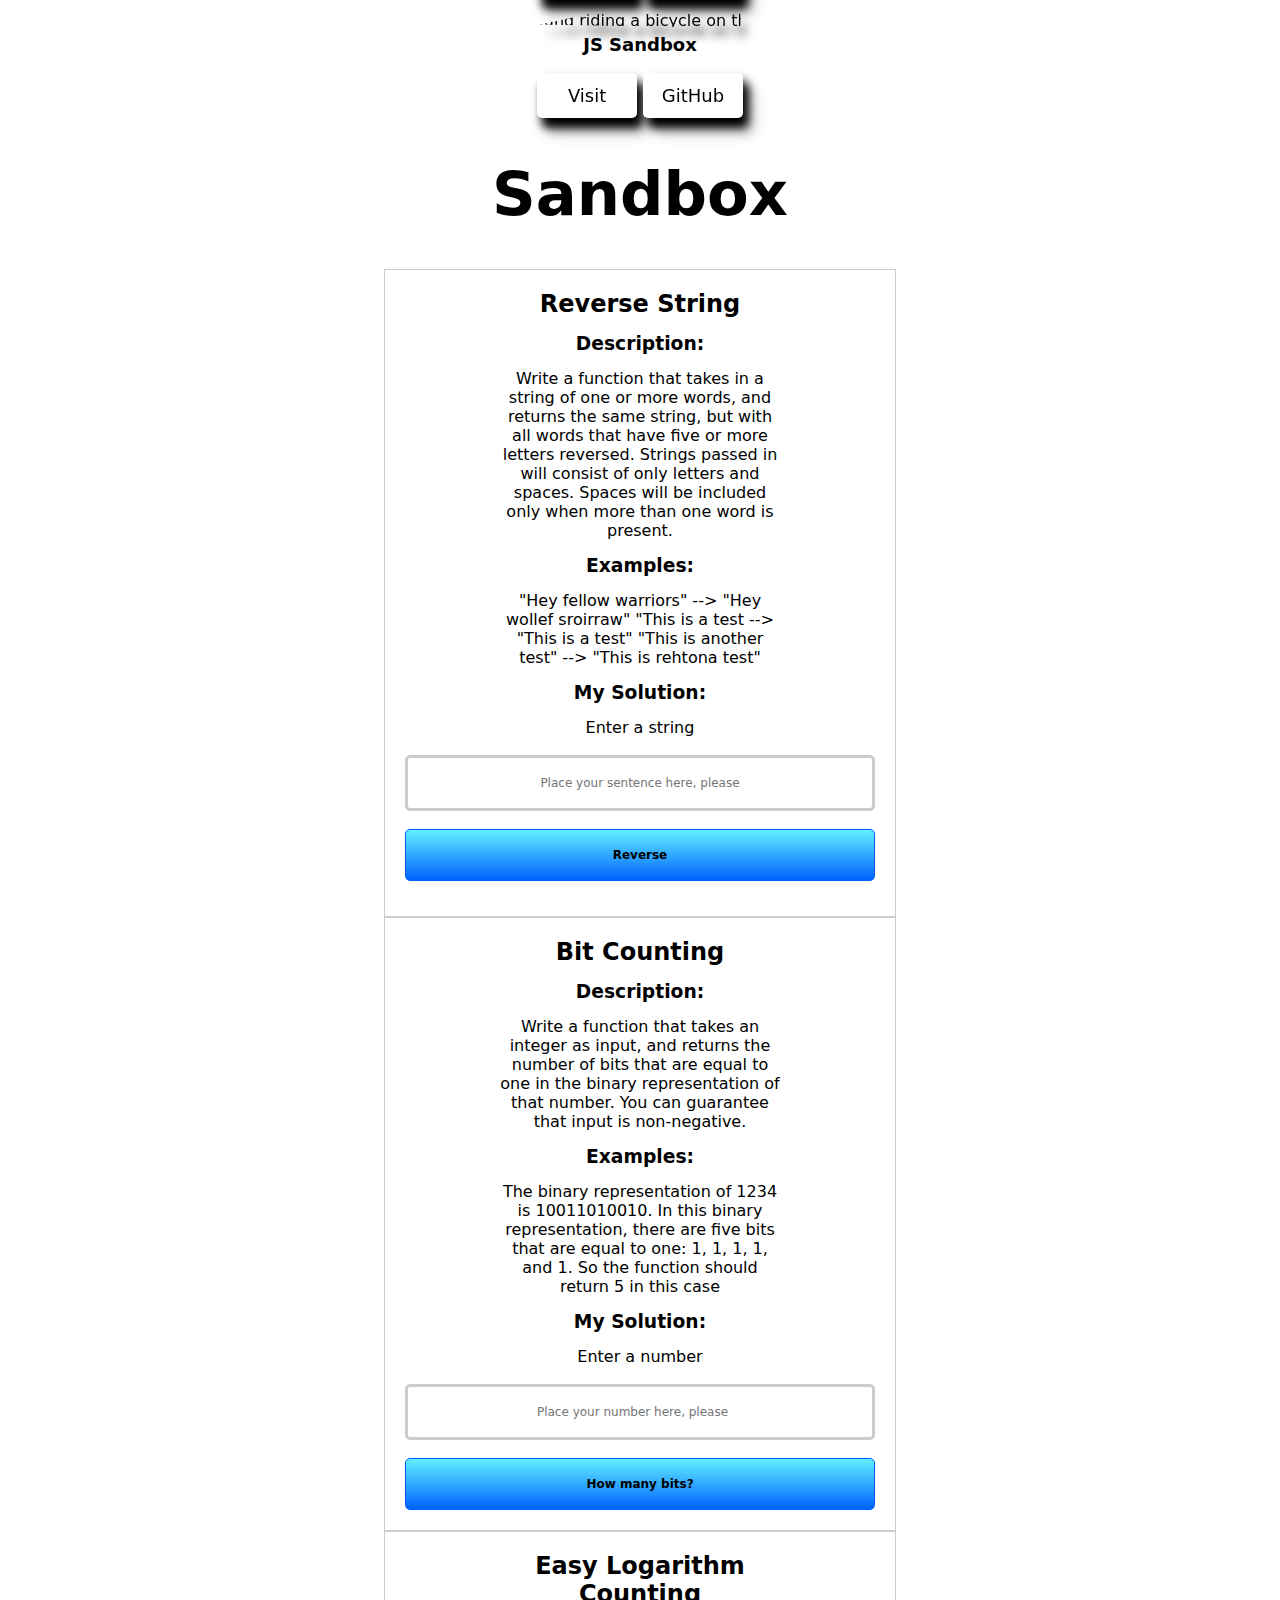
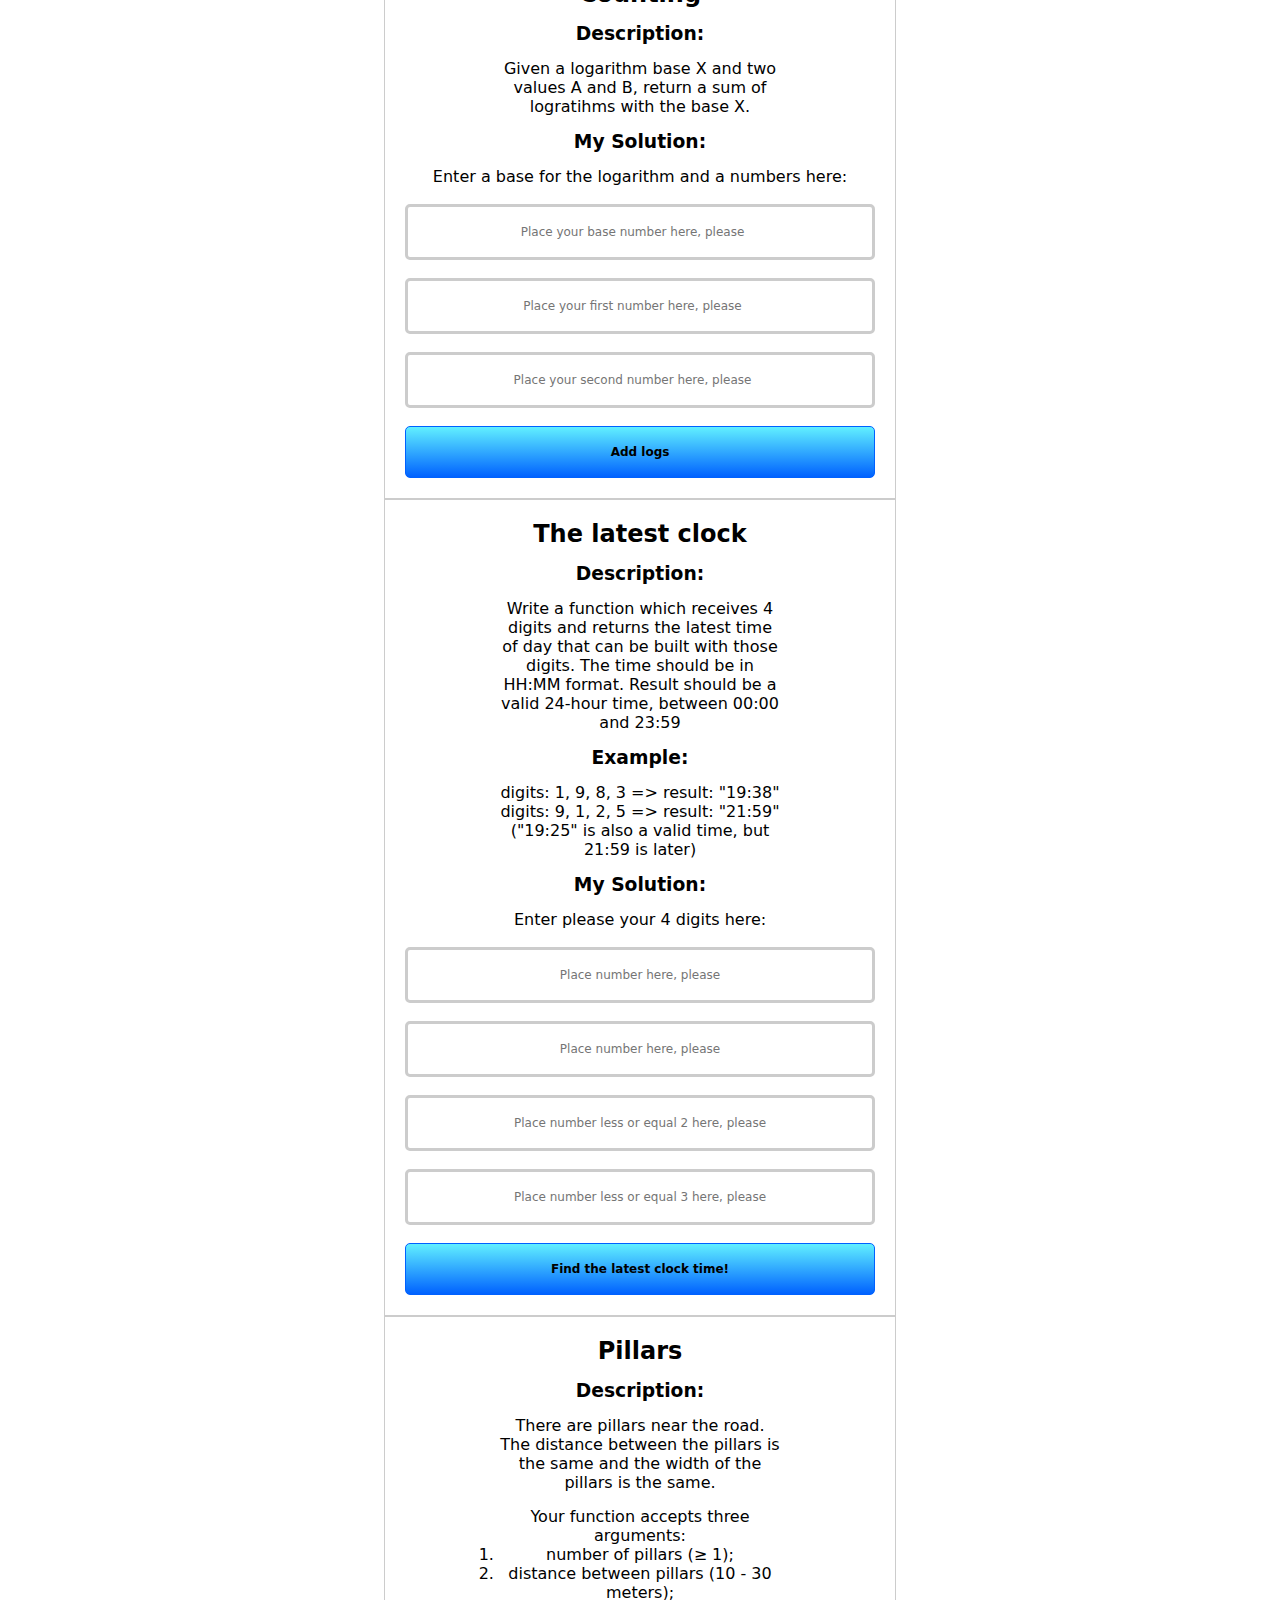
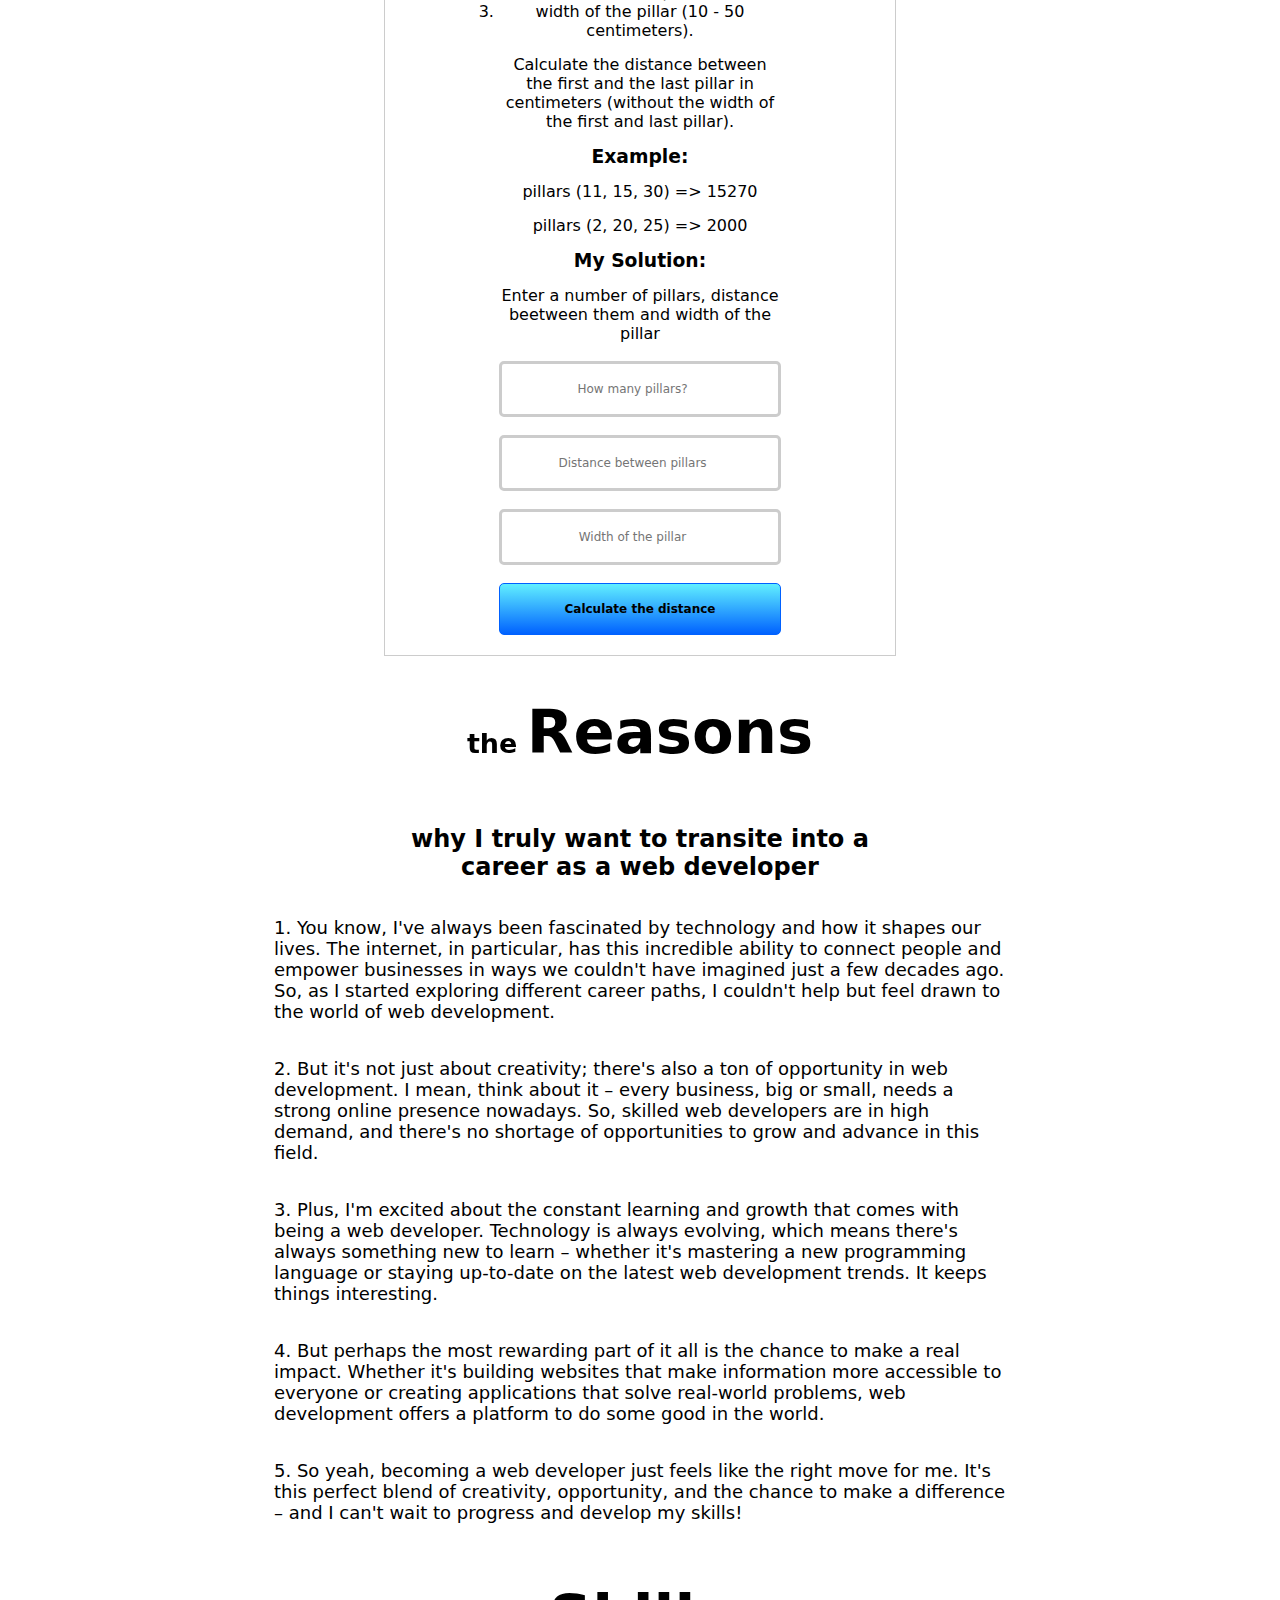
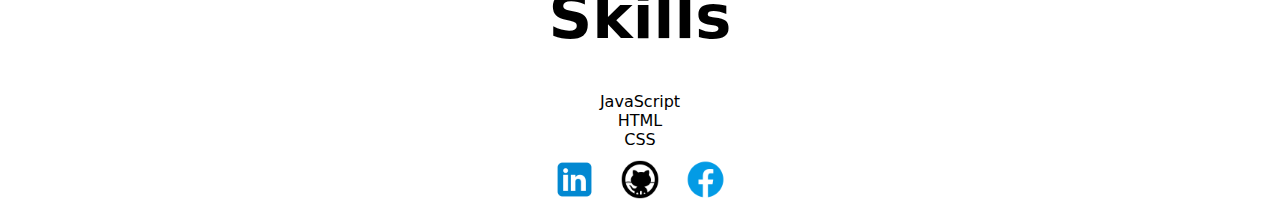
==== commit 1548d3af: "add boilerplate for pillars functionality" ====
--- a/index.html
+++ b/index.html
@@ -195,6 +195,7 @@
     <footer id="footer">
     </footer>
     <script src="./assets/js/app.js" async defer></script>
+    <script src="./assets/js/challenges/pillars.js" async defer></script>
     <script src="./assets/js/components.js/sandboxJs.js" async defer></script>
     <script src="./assets/js/components.js/footer.js" async defer></script>
   </body>
